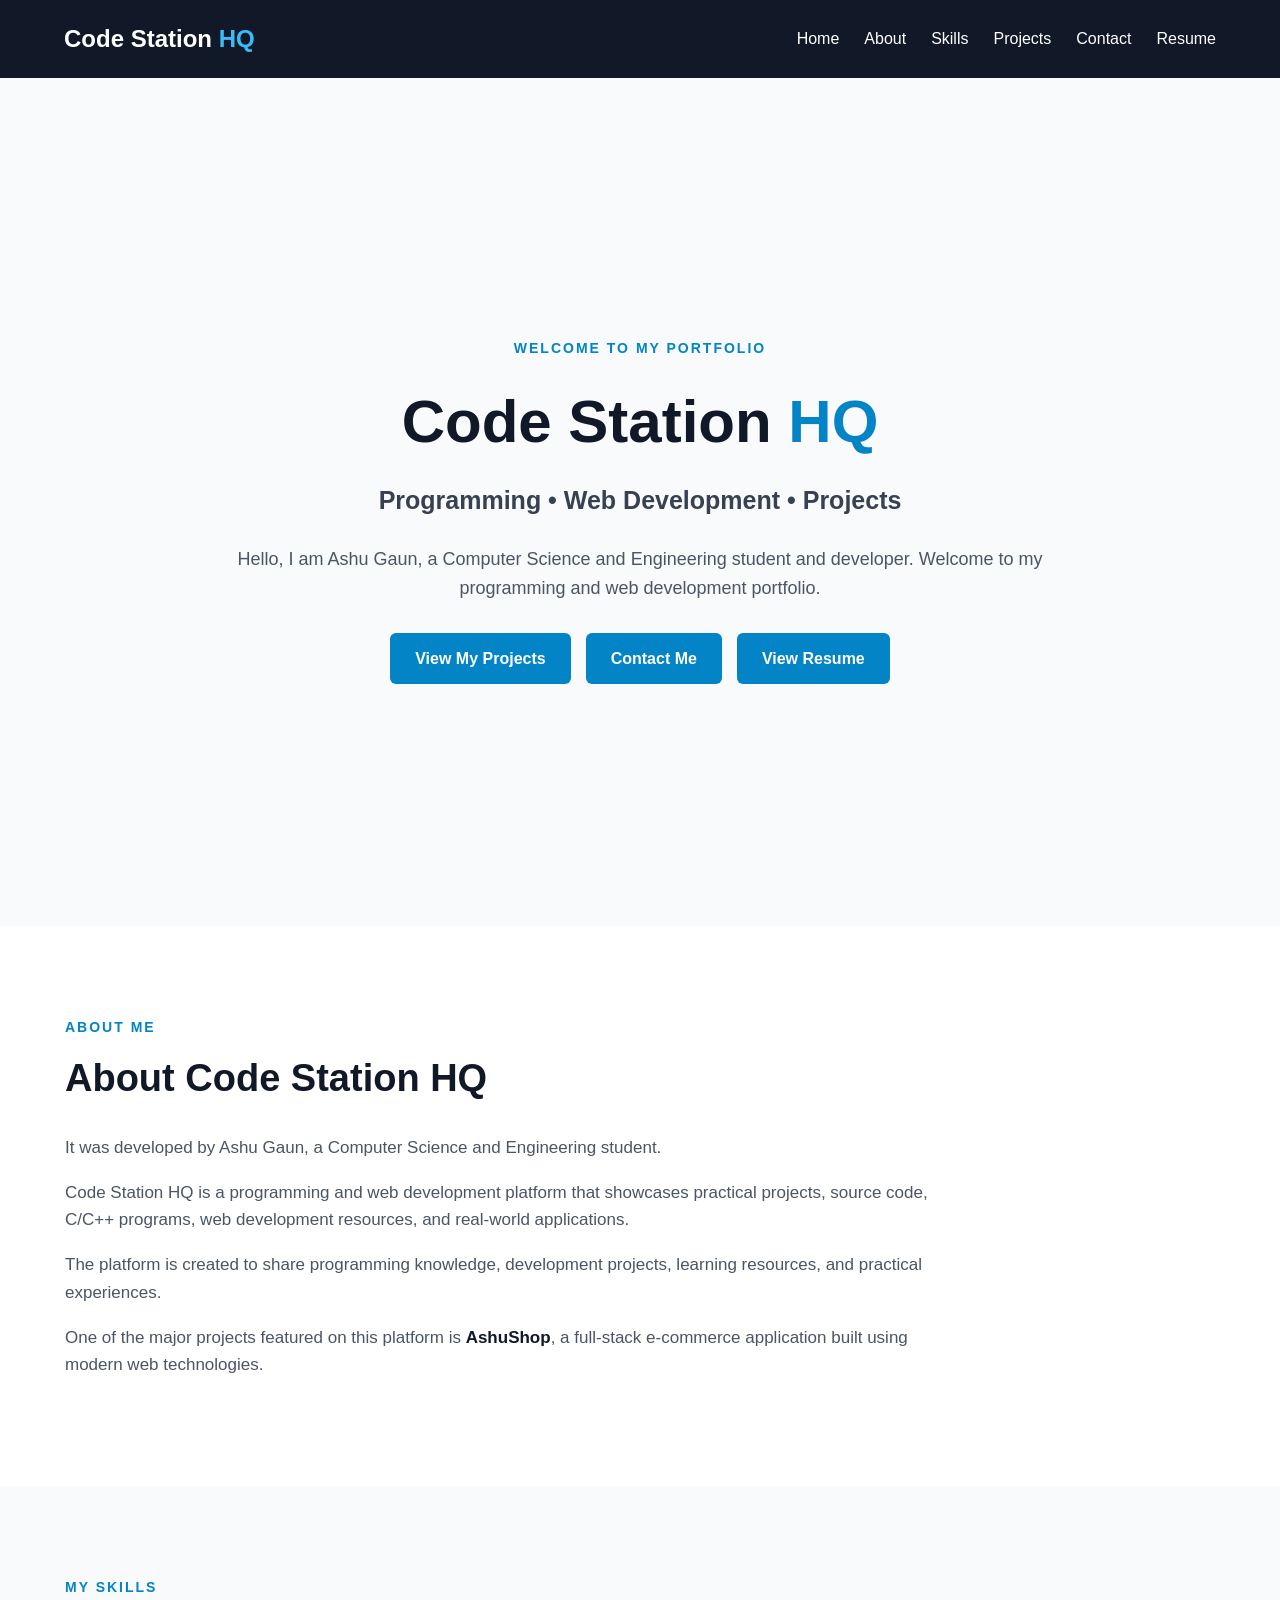
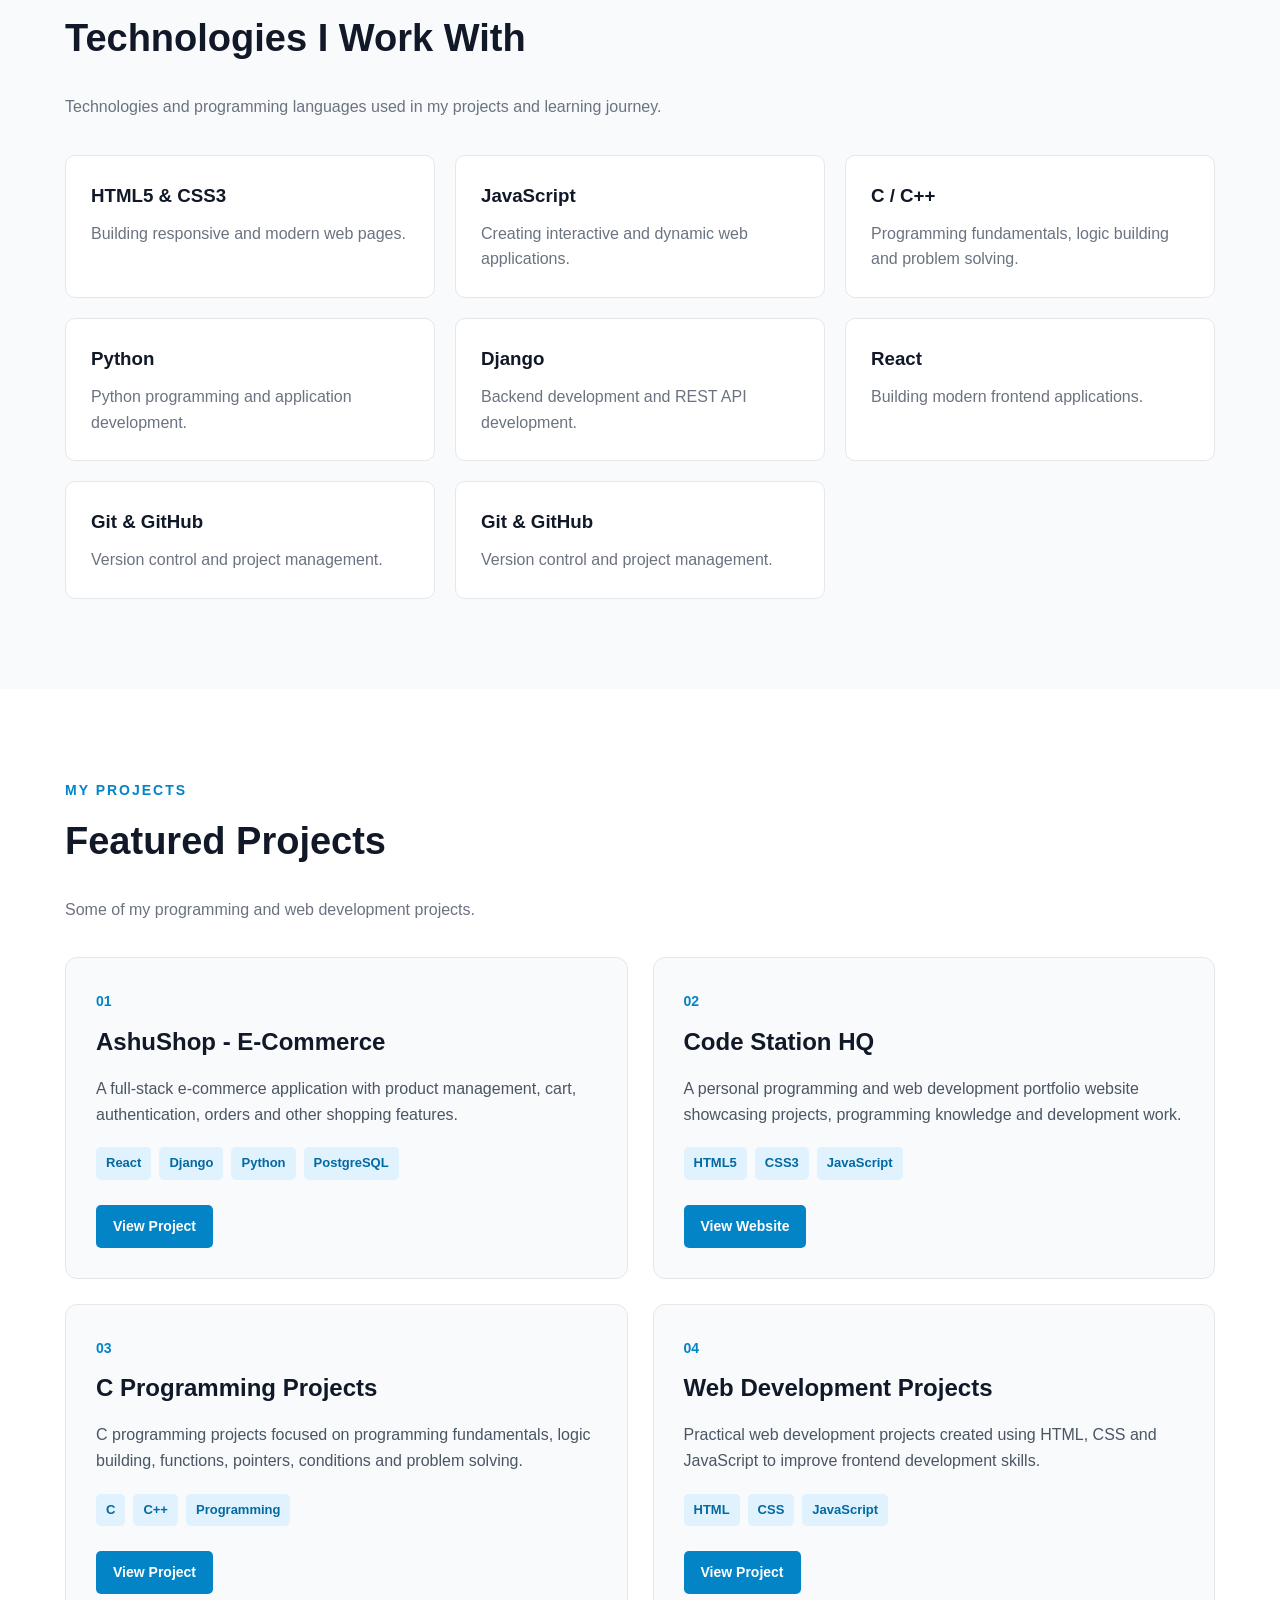
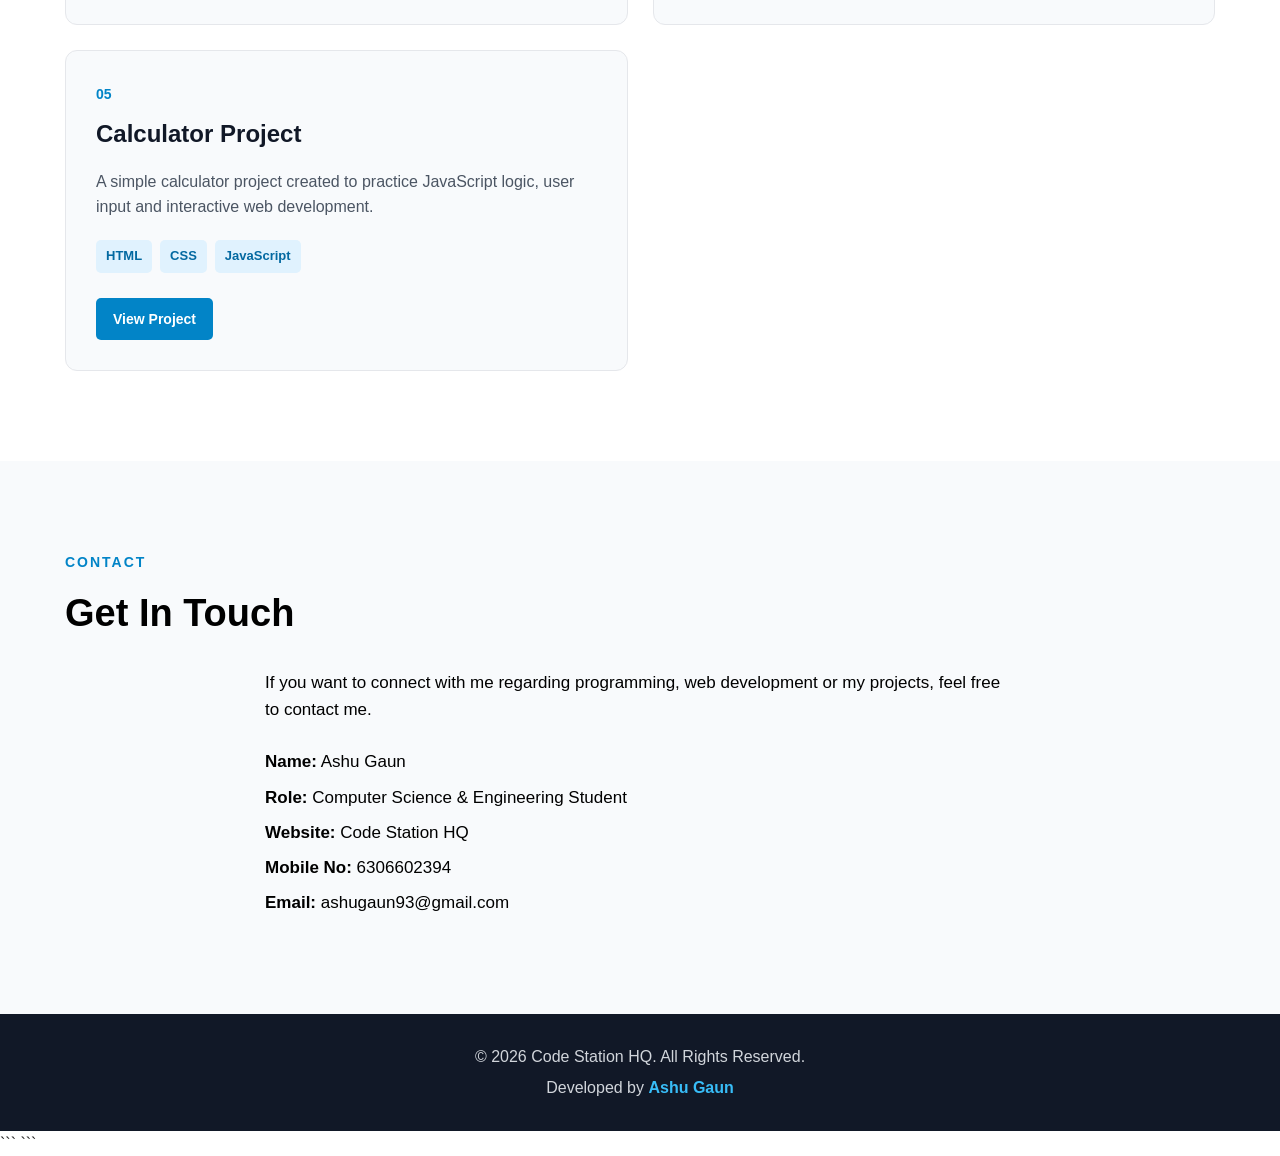
==== index.html @ 853c6165 "Add files via upload" ====
<!DOCTYPE html>

<html lang="en">

<head>
    <meta charset="UTF-8">

```
<meta name="viewport" content="width=device-width, initial-scale=1.0">

<title>Code Station HQ - Portfolio & Web Projects</title>

<meta name="description"
    content="It was developed by Ashu Gaun, a Computer Science and Engineering student. Code Station HQ is a programming and web development platform featuring practical projects, source code, C/C++ programs, web development resources, and the AshuShop e-commerce project.">

<meta name="author" content="Ashu Gaun">

<meta name="keywords"
    content="Code Station HQ, Ashu Gaun, CSE Projects, Diploma Computer Science, Web Developer Portfolio, C Programming, C++ Programming, Django, React, AshuShop">

<!-- CSS FILE CONNECTED -->
<link rel="stylesheet" href="style.css">

<!-- Contact text black -->
<style>
    .contact,
    .contact p,
    .contact h2,
    .contact-info,
    .contact-info p,
    .contact-info strong {
        color: #000000;
    }
</style>
```

</head>

<body>

```
<!-- =========================
     NAVBAR
========================== -->

<header class="navbar">

    <div class="logo">
        Code Station <span>HQ</span>
    </div>

    <nav>
        <a href="#home">Home</a>
        <a href="#about">About</a>
        <a href="#skills">Skills</a>
        <a href="#projects">Projects</a>
        <a href="#contact">Contact</a>

        <!-- RESUME -->
        <a href="Ashu Gaun Resume-1.pdf" target="_blank">
            Resume
        </a>
    </nav>

</header>


<!-- =========================
     HERO
========================== -->

<section id="home" class="hero">

    <div class="hero-content">

        <div class="small-title">
            WELCOME TO MY PORTFOLIO
        </div>

        <h1>
            Code Station <span>HQ</span>
        </h1>

        <h2>
            Programming • Web Development • Projects
        </h2>

        <p>
            Hello, I am Ashu Gaun, a Computer Science and Engineering
            student and developer. Welcome to my programming and web
            development portfolio.
        </p>

        <div class="hero-buttons">

            <a href="#projects" class="btn">
                View My Projects
            </a>

            <a href="#contact" class="btn ">
                Contact Me
            </a>

            <!-- VIEW RESUME -->
            <a href="Ashu Gaun Resume-1.pdf"
               class="btn"
               target="_blank">
                View Resume
            </a>

        </div>

    </div>

</section>


<!-- =========================
     ABOUT
========================== -->

<section id="about" class="section about">

    <div class="container">

        <div class="section-title">
            ABOUT ME
        </div>

        <h2>
            About Code Station HQ
        </h2>

        <p>
            It was developed by Ashu Gaun, a Computer Science and
            Engineering student.
        </p>

        <p>
            Code Station HQ is a programming and web development
            platform that showcases practical projects, source code,
            C/C++ programs, web development resources, and real-world
            applications.
        </p>

        <p>
            The platform is created to share programming knowledge,
            development projects, learning resources, and practical
            experiences.
        </p>

        <p>
            One of the major projects featured on this platform is
            <strong>AshuShop</strong>, a full-stack e-commerce
            application built using modern web technologies.
        </p>

    </div>

</section>


<!-- =========================
     SKILLS
========================== -->

<section id="skills" class="section skills">

    <div class="container">

        <div class="section-title">
            MY SKILLS
        </div>

        <h2>
            Technologies I Work With
        </h2>

        <p class="section-description">
            Technologies and programming languages used in my
            projects and learning journey.
        </p>


        <div class="skills-grid">

            <div class="skill-card">
                <h3>HTML5 & CSS3</h3>
                <p>
                    Building responsive and modern web pages.
                </p>
            </div>

            <div class="skill-card">
                <h3>JavaScript</h3>
                <p>
                    Creating interactive and dynamic web applications.
                </p>
            </div>

            <div class="skill-card">
                <h3>C / C++</h3>
                <p>
                    Programming fundamentals, logic building and
                    problem solving.
                </p>
            </div>

            <div class="skill-card">
                <h3>Python</h3>
                <p>
                    Python programming and application development.
                </p>
            </div>

            <div class="skill-card">
                <h3>Django</h3>
                <p>
                    Backend development and REST API development.
                </p>
            </div>

            <div class="skill-card">
                <h3>React</h3>
                <p>
                    Building modern frontend applications.
                </p>
            </div>

            <div class="skill-card">
                <h3>Git & GitHub</h3>
                <p>
                    Version control and project management.
                </p>
            </div>

            <div class="skill-card">
                <h3>Git & GitHub</h3>
                <p>
                    Version control and project management.
                </p>
            </div>

        </div>

    </div>

</section>


<!-- =========================
     PROJECTS
========================== -->

<section id="projects" class="section projects">

    <div class="container">

        <div class="section-title">
            MY PROJECTS
        </div>

        <h2>
            Featured Projects
        </h2>

        <p class="section-description">
            Some of my programming and web development projects.
        </p>


        <div class="projects-grid">


            <!-- PROJECT 01 -->

            <div class="project-card">

                <div class="project-content">

                    <span class="project-number">
                        01
                    </span>

                    <h3>
                        AshuShop - E-Commerce
                    </h3>

                    <p>
                        A full-stack e-commerce application with
                        product management, cart, authentication,
                        orders and other shopping features.
                    </p>

                    <div class="tech-list">
                        <span>React</span>
                        <span>Django</span>
                        <span>Python</span>
                        <span>PostgreSQL</span>
                    </div>

                    <div class="project-buttons">

                        <a href="#" class="project-btn">
                            View Project
                        </a>

                    </div>

                </div>

            </div>


            <!-- PROJECT 02 -->

            <div class="project-card">

                <div class="project-content">

                    <span class="project-number">
                        02
                    </span>

                    <h3>
                        Code Station HQ
                    </h3>

                    <p>
                        A personal programming and web development
                        portfolio website showcasing projects,
                        programming knowledge and development work.
                    </p>

                    <div class="tech-list">
                        <span>HTML5</span>
                        <span>CSS3</span>
                        <span>JavaScript</span>
                    </div>

                    <div class="project-buttons">

                        <a href="#home" class="project-btn">
                            View Website
                        </a>

                    </div>

                </div>

            </div>


            <!-- PROJECT 03 -->

            <div class="project-card">

                <div class="project-content">

                    <span class="project-number">
                        03
                    </span>

                    <h3>
                        C Programming Projects
                    </h3>

                    <p>
                        C programming projects focused on programming
                        fundamentals, logic building, functions,
                        pointers, conditions and problem solving.
                    </p>

                    <div class="tech-list">
                        <span>C</span>
                        <span>C++</span>
                        <span>Programming</span>
                    </div>

                    <div class="project-buttons">

                        <a href="#" class="project-btn">
                            View Project
                        </a>

                    </div>

                </div>

            </div>


            <!-- PROJECT 04 -->

            <div class="project-card">

                <div class="project-content">

                    <span class="project-number">
                        04
                    </span>

                    <h3>
                        Web Development Projects
                    </h3>

                    <p>
                        Practical web development projects created
                        using HTML, CSS and JavaScript to improve
                        frontend development skills.
                    </p>

                    <div class="tech-list">
                        <span>HTML</span>
                        <span>CSS</span>
                        <span>JavaScript</span>
                    </div>

                    <div class="project-buttons">

                        <a href="#" class="project-btn">
                            View Project
                        </a>

                    </div>

                </div>

            </div>


            <!-- PROJECT 05 -->

            <div class="project-card">

                <div class="project-content">

                    <span class="project-number">
                        05
                    </span>

                    <h3>
                        Calculator Project
                    </h3>

                    <p>
                        A simple calculator project created to
                        practice JavaScript logic, user input and
                        interactive web development.
                    </p>

                    <div class="tech-list">
                        <span>HTML</span>
                        <span>CSS</span>
                        <span>JavaScript</span>
                    </div>

                    <div class="project-buttons">

                        <a href="#" class="project-btn">
                            View Project
                        </a>

                    </div>

                </div>

            </div>


        </div>

    </div>

</section>


<!-- =========================
     CONTACT
========================== -->

<section id="contact" class="section contact">

    <div class="container">

        <div class="section-title">
            CONTACT
        </div>

        <h2>
            Get In Touch
        </h2>

        <p>
            If you want to connect with me regarding programming,
            web development or my projects, feel free to contact me.
        </p>


        <div class="contact-info">

            <p>
                <strong>Name:</strong>
                Ashu Gaun
            </p>

            <p>
                <strong>Role:</strong>
                Computer Science & Engineering Student
            </p>

            <p>
                <strong>Website:</strong>
                Code Station HQ
            </p>

            <p>
                <strong>Mobile No:</strong>
                6306602394
            </p>

            <p>
                <strong>Email:</strong>
                ashugaun93@gmail.com
            </p>

        </div>

    </div>

</section>


<!-- =========================
     FOOTER
========================== -->

<footer class="footer">

    <p>
        © 2026 Code Station HQ. All Rights Reserved.
    </p>

    <p>
        Developed by <strong>Ashu Gaun</strong>
    </p>

</footer>
```

</body>

</html>
```
---- style.css ----
/* =========================
   
========================= */

* {
    margin: 0;
    padding: 0;
    box-sizing: border-box;
}

html {
    scroll-behavior: smooth;
}

body {
    font-family: Arial, Helvetica, sans-serif;
    background-color: #ffffff;
    color: #222222;
    line-height: 1.6;
}

a {
    text-decoration: none;
    color: inherit;
}

.container {
    width: 90%;
    max-width: 1150px;
    margin: auto;
}


/* =========================
   NAVBAR
========================= */

.navbar {
    width: 100%;
    padding: 20px 5%;
    background-color: #111827;

    display: flex;
    align-items: center;
    justify-content: space-between;

    position: fixed;
    top: 0;
    left: 0;

    z-index: 1000;
}

.logo {
    color: #ffffff;
    font-size: 24px;
    font-weight: bold;
}

.logo span {
    color: #38bdf8;
}

.navbar nav {
    display: flex;
    gap: 25px;
}

.navbar nav a {
    color: #ffffff;
    font-size: 16px;
    transition: 0.3s;
}

.navbar nav a:hover {
    color: #38bdf8;
}


/* =========================
   HERO
========================= */

.hero {
    min-height: 100vh;

    padding: 150px 5% 80px;

    background-color: #f8fafc;

    display: flex;
    align-items: center;
    justify-content: center;

    text-align: center;
}

.hero-content {
    max-width: 850px;
}

.small-title {
    color: #0284c7;
    font-size: 14px;
    font-weight: bold;
    letter-spacing: 2px;
    margin-bottom: 15px;
}

.hero h1 {
    font-size: 60px;
    color: #111827;
    margin-bottom: 10px;
}

.hero h1 span {
    color: #0284c7;
}

.hero h2 {
    font-size: 25px;
    color: #374151;
    margin-bottom: 25px;
}

.hero p {
    font-size: 18px;
    color: #4b5563;
    margin-bottom: 30px;
}


/* =========================
   BUTTONS
========================= */

.hero-buttons {
    display: flex;
    justify-content: center;
    gap: 15px;
    flex-wrap: wrap;
}

.btn {
    display: inline-block;

    padding: 13px 25px;

    background-color: #0284c7;
    color: #ffffff;

    border-radius: 6px;

    font-weight: bold;

    transition: 0.3s;
}

.btn:hover {
    background-color: #0369a1;
}

.secondary-btn {
    background-color: #111827;
}

.secondary-btn:hover {
    background-color: #374151;
}


/* =========================
   SECTION
========================= */

.section {
    padding: 90px 0;
}

.section-title {
    color: #0284c7;
    font-size: 14px;
    font-weight: bold;
    letter-spacing: 2px;
    margin-bottom: 10px;
}

.section h2 {
    font-size: 38px;
    color: #111827;
    margin-bottom: 25px;
}

.section-description {
    color: #6b7280;
    margin-bottom: 35px;
}


/* =========================
   ABOUT
========================= */

.about {
    background-color: #ffffff;
}

.about p {
    max-width: 900px;
    color: #4b5563;
    font-size: 17px;
    margin-bottom: 18px;
}

.about strong {
    color: #111827;
}


/* =========================
   SKILLS
========================= */

.skills {
    background-color: #f8fafc;
}

.skills-grid {
    display: grid;

    grid-template-columns: repeat(3, 1fr);

    gap: 20px;

    margin-top: 35px;
}

.skill-card {
    background-color: #ffffff;

    padding: 25px;

    border: 1px solid #e5e7eb;

    border-radius: 10px;

    transition: 0.3s;
}

.skill-card:hover {
    transform: translateY(-5px);
    border-color: #0284c7;
}

.skill-card h3 {
    color: #111827;
    margin-bottom: 10px;
}

.skill-card p {
    color: #6b7280;
}


/* =========================
   PROJECTS
========================= */

.projects {
    background-color: #ffffff;
}

.projects-grid {
    display: grid;

    grid-template-columns: repeat(2, 1fr);

    gap: 25px;

    margin-top: 35px;
}

.project-card {
    background-color: #f8fafc;

    border: 1px solid #e5e7eb;

    border-radius: 12px;

    overflow: hidden;

    transition: 0.3s;
}

.project-card:hover {
    transform: translateY(-6px);

    border-color: #0284c7;
}

.project-content {
    padding: 30px;
}

.project-number {
    display: inline-block;

    color: #0284c7;

    font-size: 14px;

    font-weight: bold;

    margin-bottom: 10px;
}

.project-card h3 {
    font-size: 24px;

    color: #111827;

    margin-bottom: 15px;
}

.project-card p {
    color: #4b5563;

    margin-bottom: 20px;
}


/* =========================
   TECHNOLOGY TAGS
========================= */

.tech-list {
    display: flex;

    flex-wrap: wrap;

    gap: 8px;

    margin-bottom: 25px;
}

.tech-list span {
    background-color: #e0f2fe;

    color: #0369a1;

    padding: 6px 10px;

    border-radius: 5px;

    font-size: 13px;

    font-weight: bold;
}


/* =========================
   PROJECT BUTTONS
========================= */

.project-buttons {
    display: flex;

    gap: 10px;

    flex-wrap: wrap;
}

.project-btn {
    display: inline-block;

    padding: 10px 17px;

    background-color: #0284c7;

    color: #ffffff;

    border-radius: 5px;

    font-size: 14px;

    font-weight: bold;

    transition: 0.3s;
}

.project-btn:hover {
    background-color: #0369a1;
}

.outline-btn {
    background-color: transparent;

    color: #0284c7;

    border: 1px solid #0284c7;
}

.outline-btn:hover {
    background-color: #0284c7;

    color: #ffffff;
}


/* =========================
   CONTACT
========================= */

.contact {
    background-color: #f8fafc;

    text-align: left;
}

.contact p {
    max-width: 750px;

    margin-left: auto;
    margin-right: auto;

    color: #4b5563;

    font-size: 17px;
}

.contact-info {
    margin-top: 25px;
}

.contact-info p {
    margin-bottom: 8px;
}

.contact-info strong {
    color: #111827;
}


/* =========================
   FOOTER
========================= */

.footer {
    background-color: #111827;

    color: #ffffff;

    text-align: center;

    padding: 25px 15px;
}

.footer p {
    margin: 5px 0;

    color: #d1d5db;
}

.footer strong {
    color: #38bdf8;
}


/* =========================
   RESPONSIVE
========================= */

@media (max-width: 900px) {

    .navbar {
        flex-direction: column;

        gap: 15px;

        padding: 15px;
    }

    .navbar nav {
        gap: 15px;

        flex-wrap: wrap;

        justify-content: center;
    }

    .hero {
        padding-top: 180px;
    }

    .hero h1 {
        font-size: 45px;
    }

    .skills-grid {
        grid-template-columns: repeat(2, 1fr);
    }

    .projects-grid {
        grid-template-columns: 1fr;
    }
}


@media (max-width: 600px) {

    .logo {
        font-size: 21px;
    }

    .navbar nav {
        gap: 10px;
    }

    .navbar nav a {
        font-size: 14px;
    }

    .hero {
        padding: 160px 20px 70px;
    }

    .hero h1 {
        font-size: 38px;
    }

    .hero h2 {
        font-size: 20px;
    }

    .hero p {
        font-size: 16px;
    }

    .section {
        padding: 65px 0;
    }

    .section h2 {
        font-size: 30px;
    }

    .skills-grid {
        grid-template-columns: 1fr;
    }

    .project-content {
        padding: 22px;
    }

    .project-card h3 {
        font-size: 21px;
    }

    .container {
        width: 92%;
    }
}
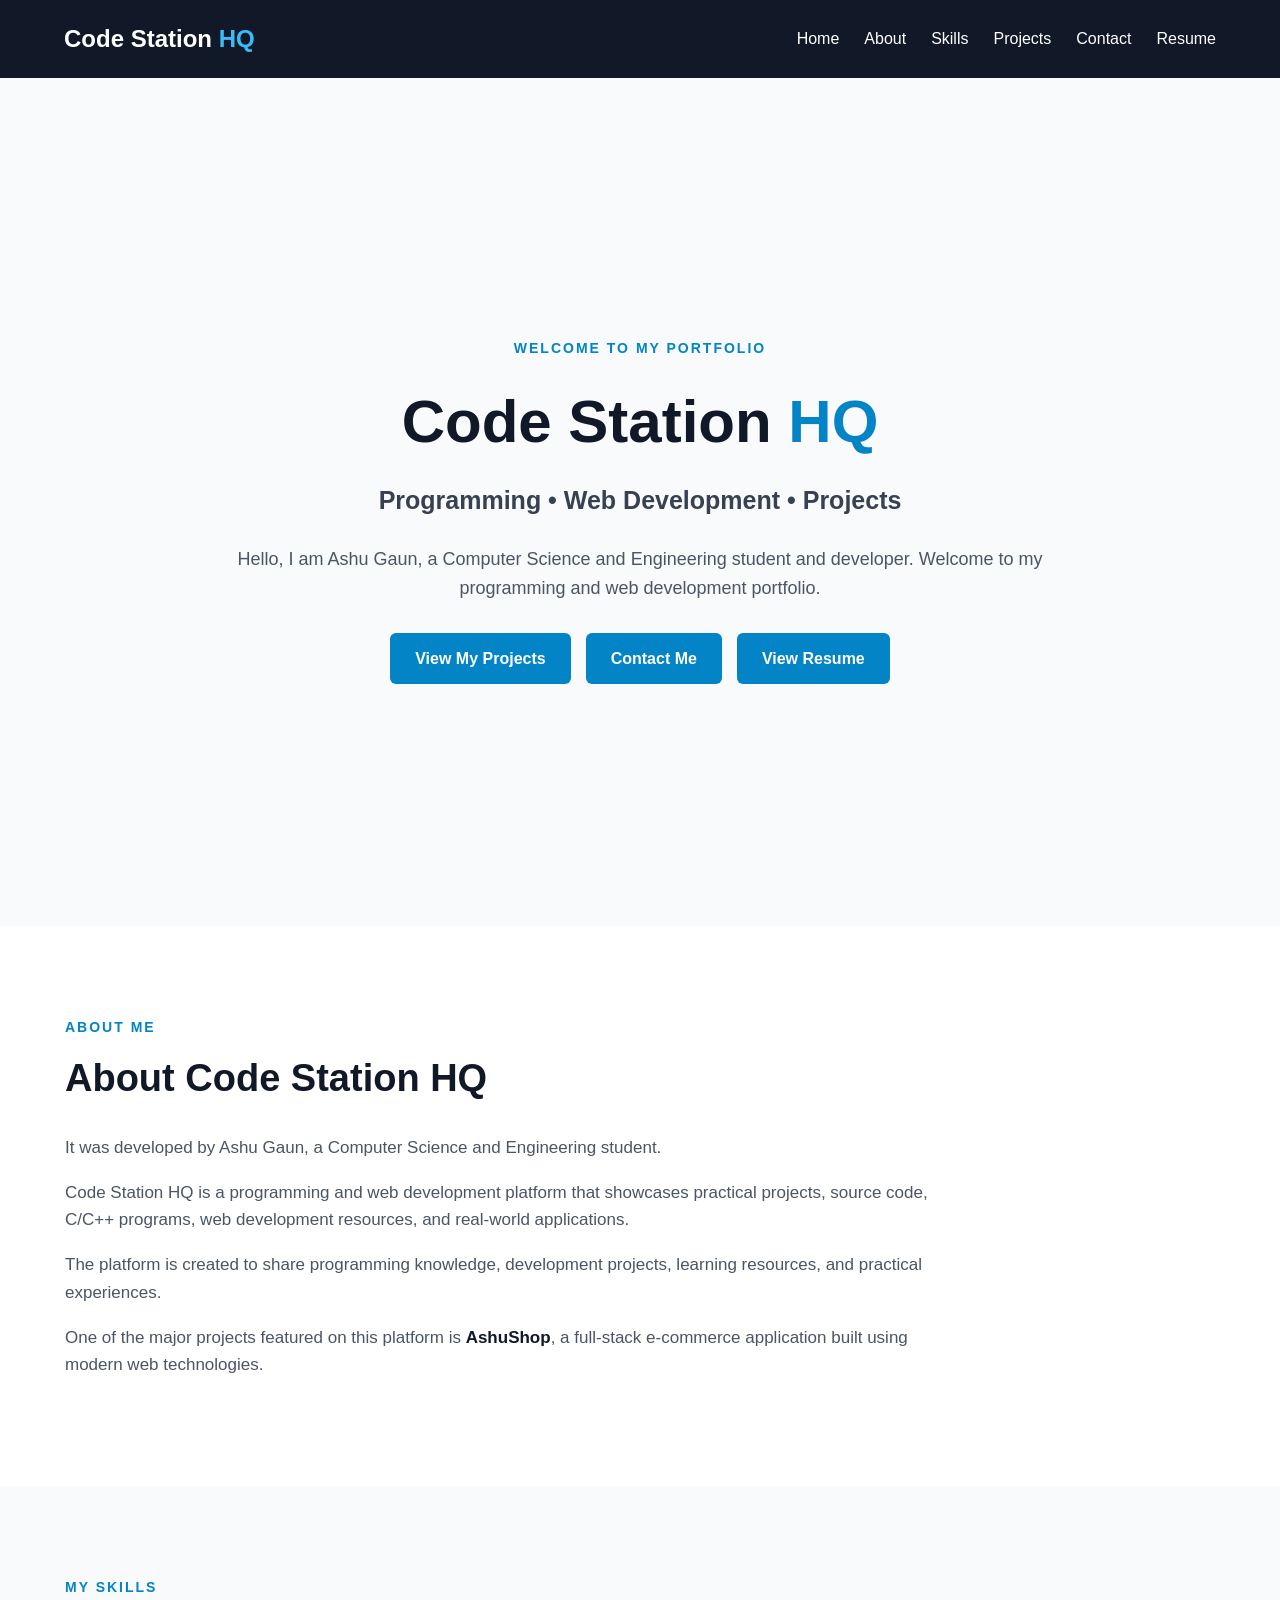
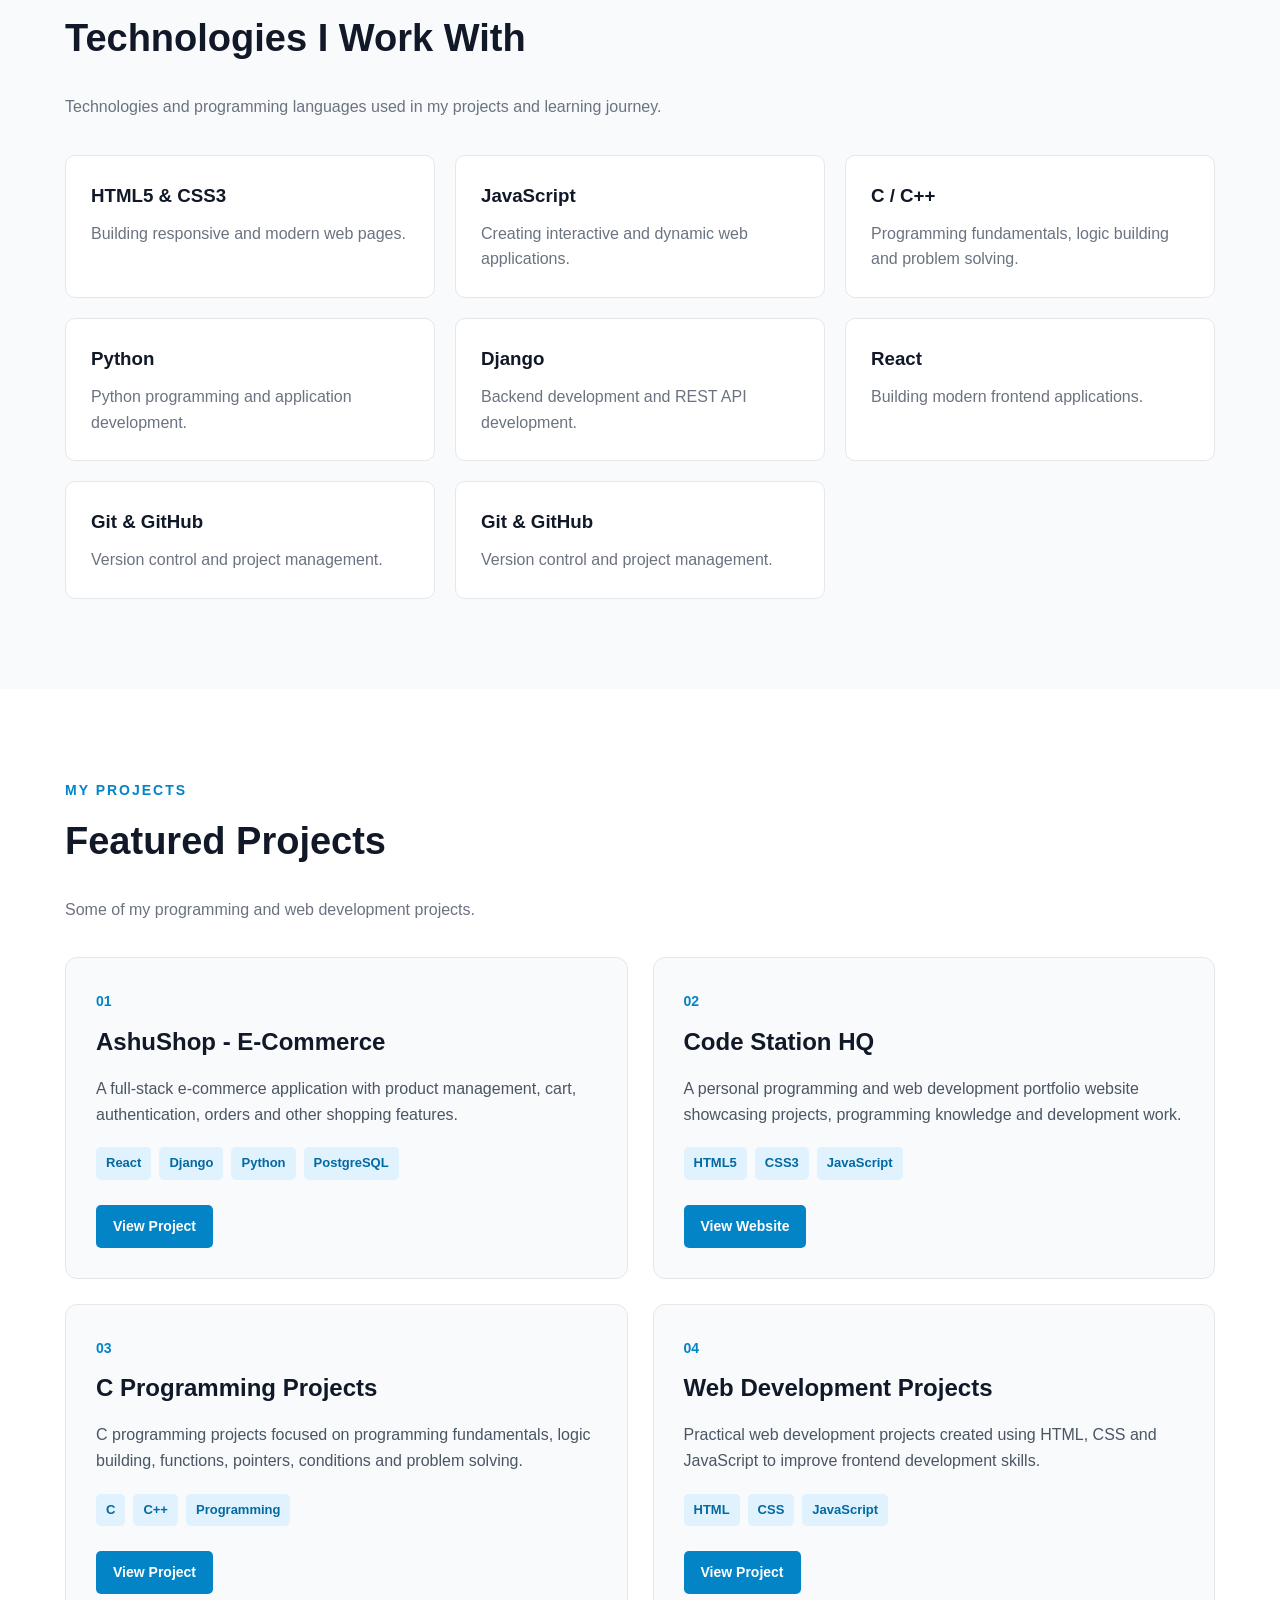
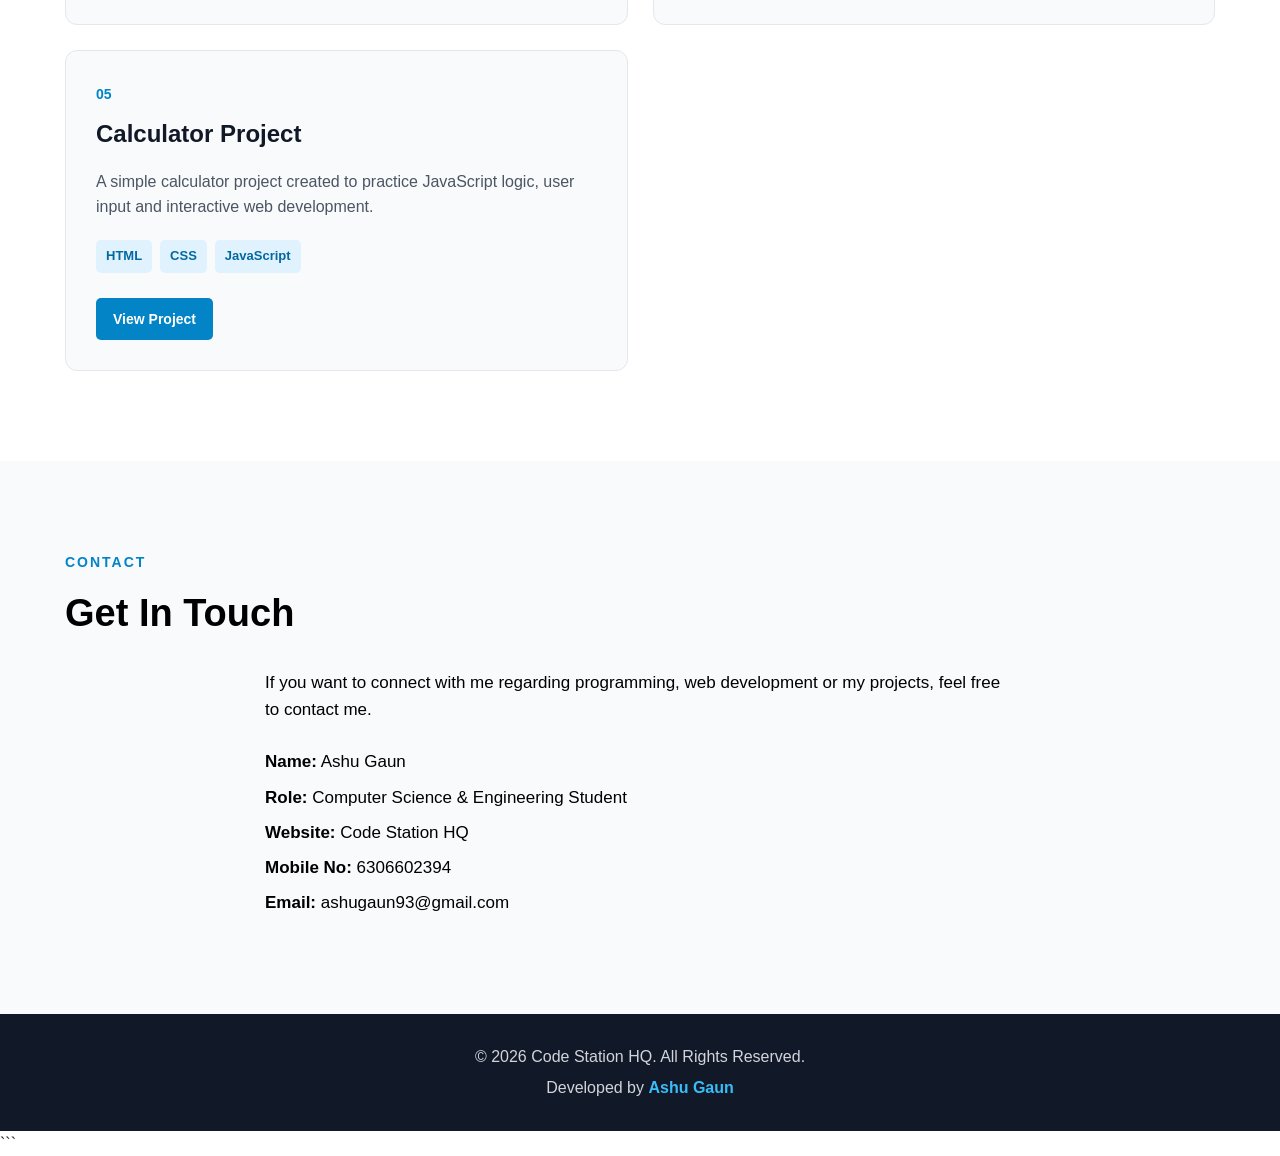
==== commit cc1bd1cf: "Update index.html" ====
--- a/index.html
+++ b/index.html
@@ -11,7 +11,7 @@
 <title>Code Station HQ - Portfolio & Web Projects</title>
 
 <meta name="description"
-    content="It was developed by Ashu Gaun, a Computer Science and Engineering student. Code Station HQ is a programming and web development platform featuring practical projects, source code, C/C++ programs, web development resources, and the AshuShop e-commerce project.">
+    content="It was developed by Ashu Gaun, a Computer Science and Engineering student. Code Station HQ is a programming and web development platform that showcases practical projects, source code, C/C++ programs, web development resources, and real-world applications.">
 
 <meta name="author" content="Ashu Gaun">
 
@@ -97,7 +97,7 @@
                 View My Projects
             </a>
 
-            <a href="#contact" class="btn ">
+            <a href="#contact" class="btn">
                 Contact Me
             </a>
 
@@ -551,5 +551,3 @@
 </body>
 
 </html>
-```
-
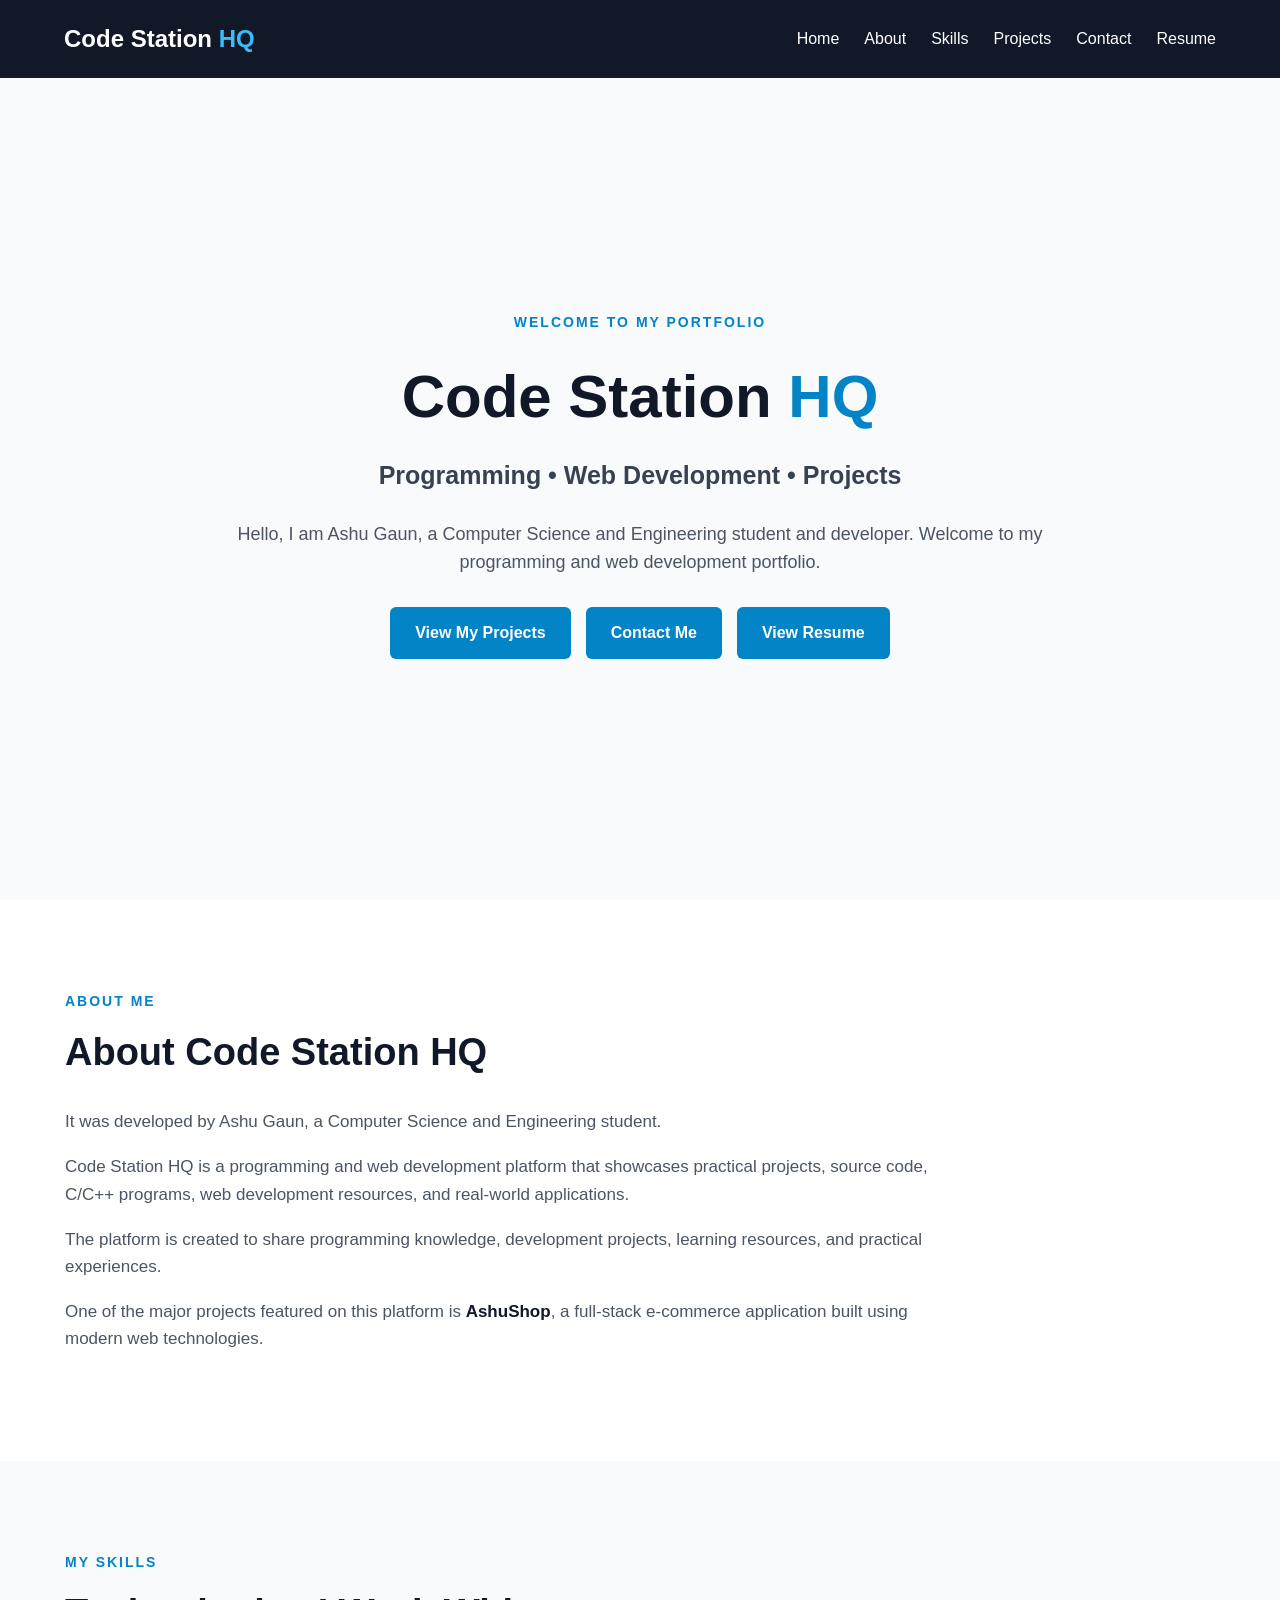
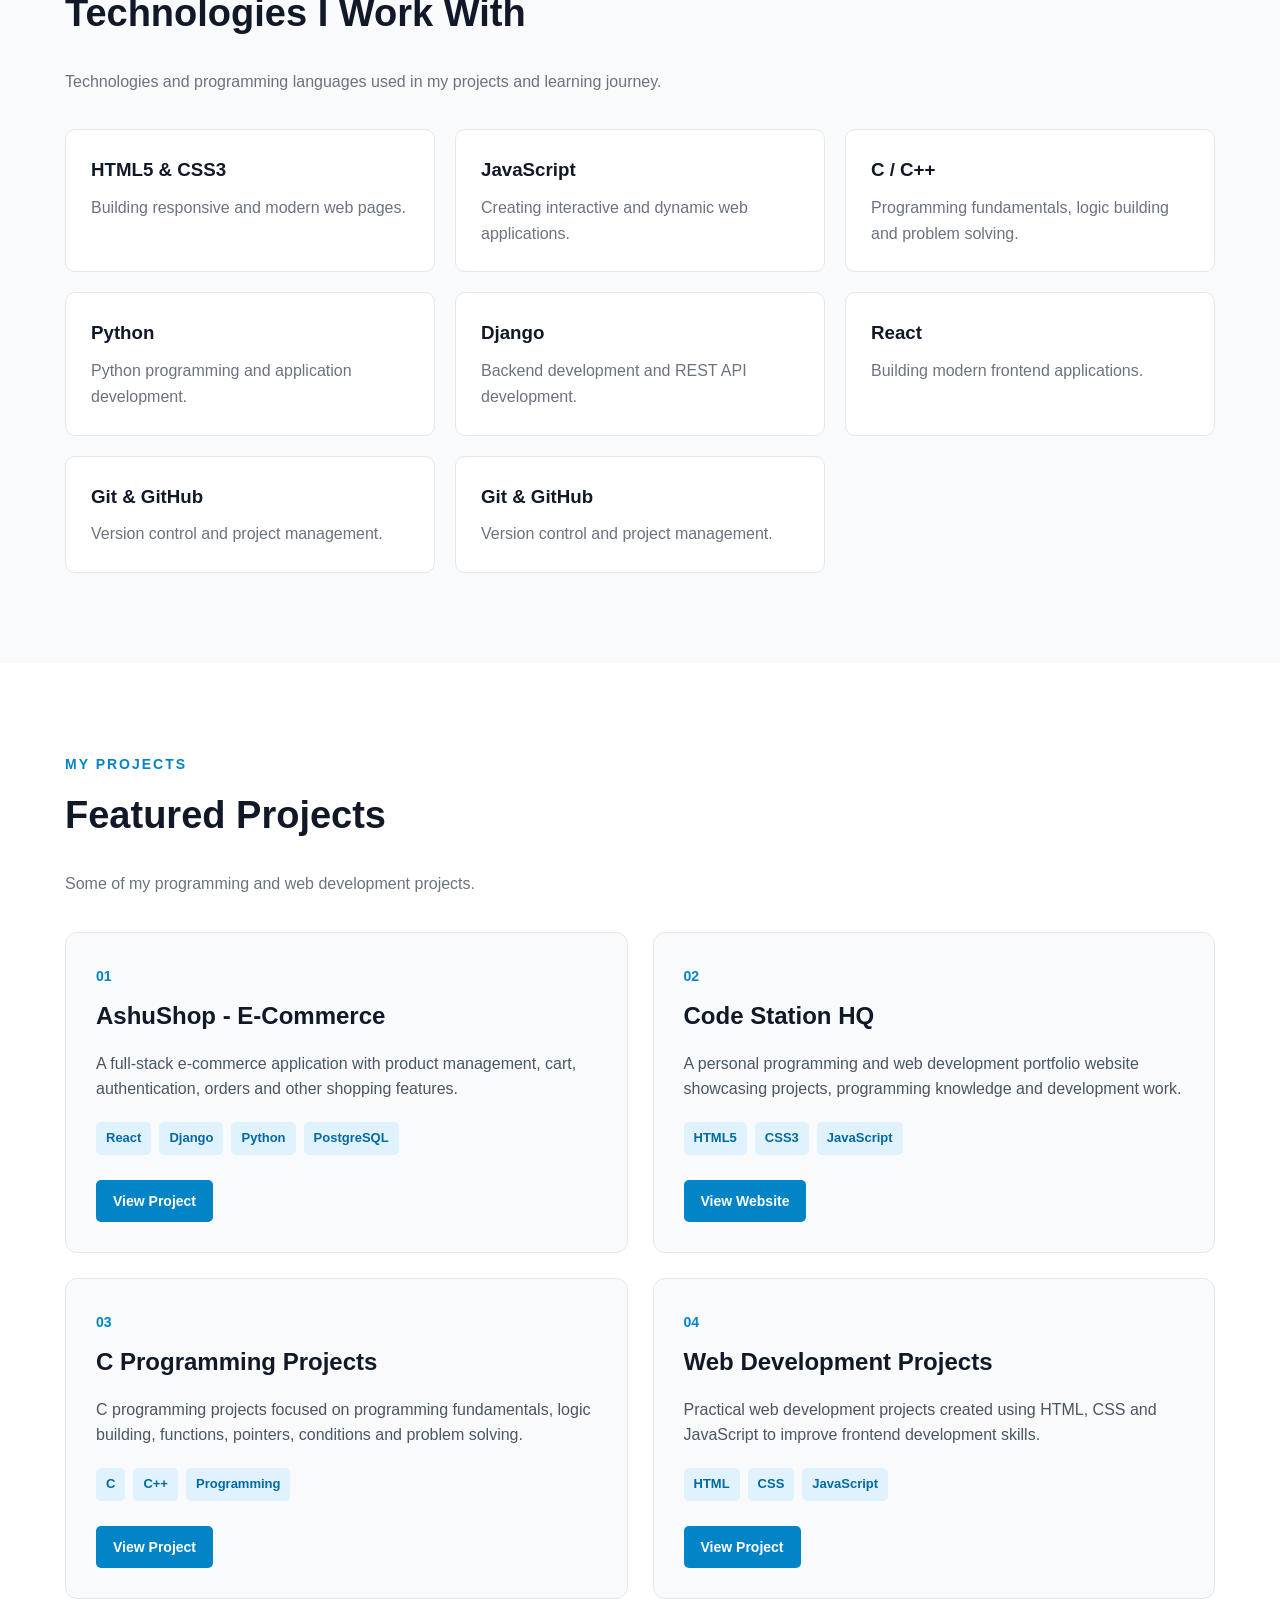
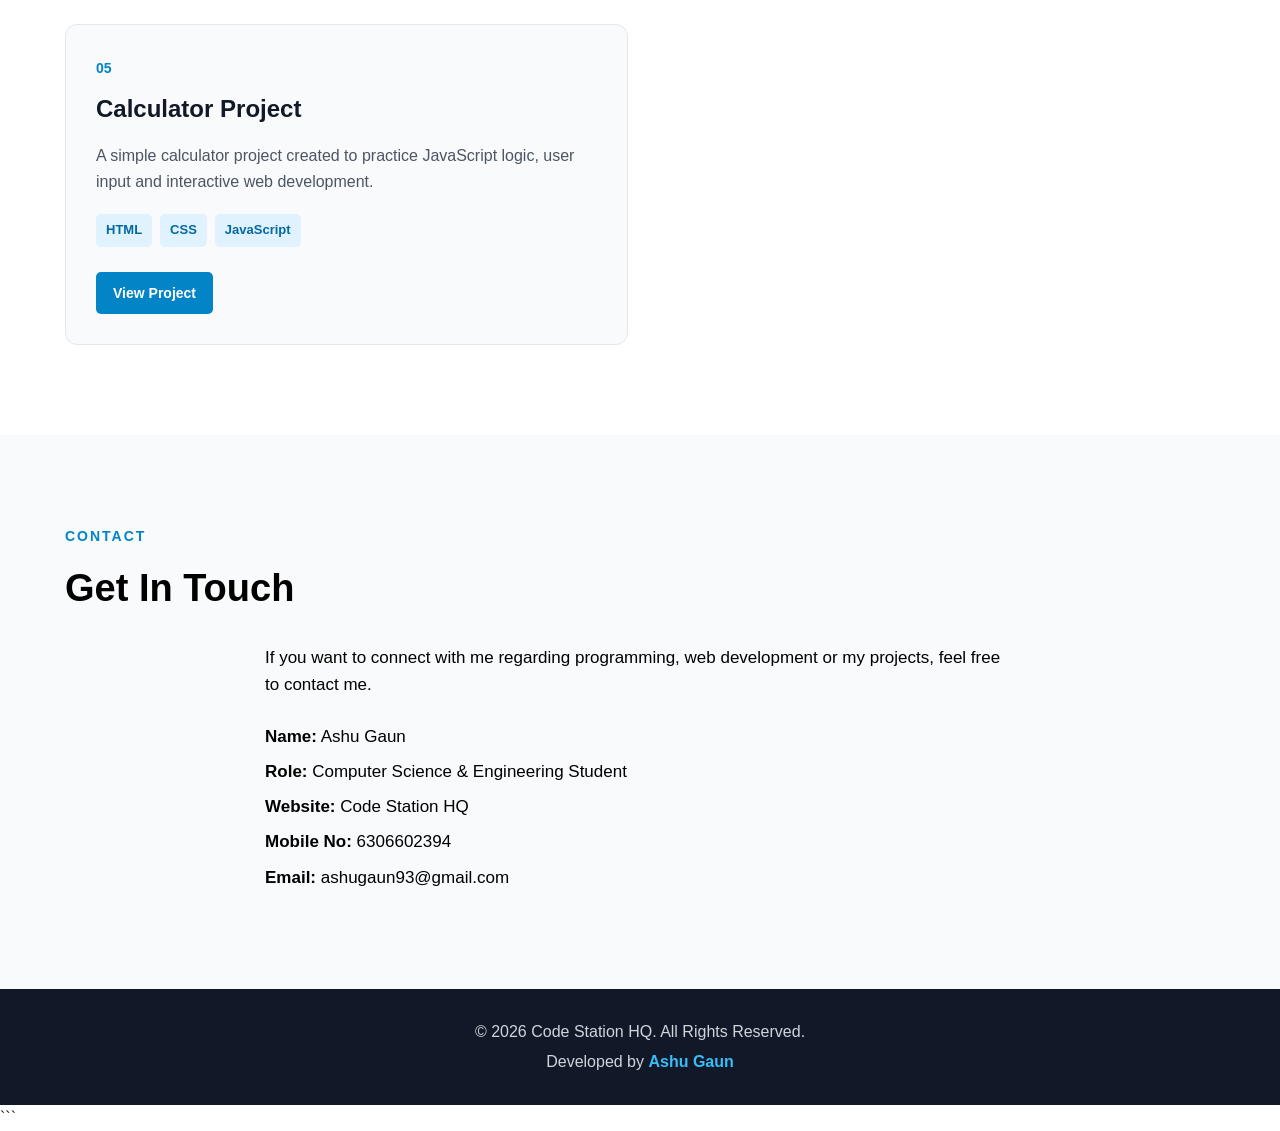
==== commit 92f39cd3: "Update index.html" ====
--- a/index.html
+++ b/index.html
@@ -5,13 +5,12 @@
 <head>
     <meta charset="UTF-8">
 
-```
 <meta name="viewport" content="width=device-width, initial-scale=1.0">
 
 <title>Code Station HQ - Portfolio & Web Projects</title>
 
 <meta name="description"
-    content="It was developed by Ashu Gaun, a Computer Science and Engineering student. Code Station HQ is a programming and web development platform that showcases practical projects, source code, C/C++ programs, web development resources, and real-world applications.">
+    content="It was developed by Ashu Gaun, a Computer Science and Engineering student. Code Station HQ is a programming and web development platform featuring practical projects, source code, C/C++ programs, web development resources, and the AshuShop e-commerce project.">
 
 <meta name="author" content="Ashu Gaun">
 
@@ -32,13 +31,11 @@
         color: #000000;
     }
 </style>
-```
 
 </head>
 
 <body>
 
-```
 <!-- =========================
      NAVBAR
 ========================== -->
@@ -97,7 +94,7 @@
                 View My Projects
             </a>
 
-            <a href="#contact" class="btn">
+            <a href="#contact" class="btn ">
                 Contact Me
             </a>
 
@@ -546,8 +543,8 @@
     </p>
 
 </footer>
+
+</body>
+
+</html>
 ```
-
-</body>
-
-</html>
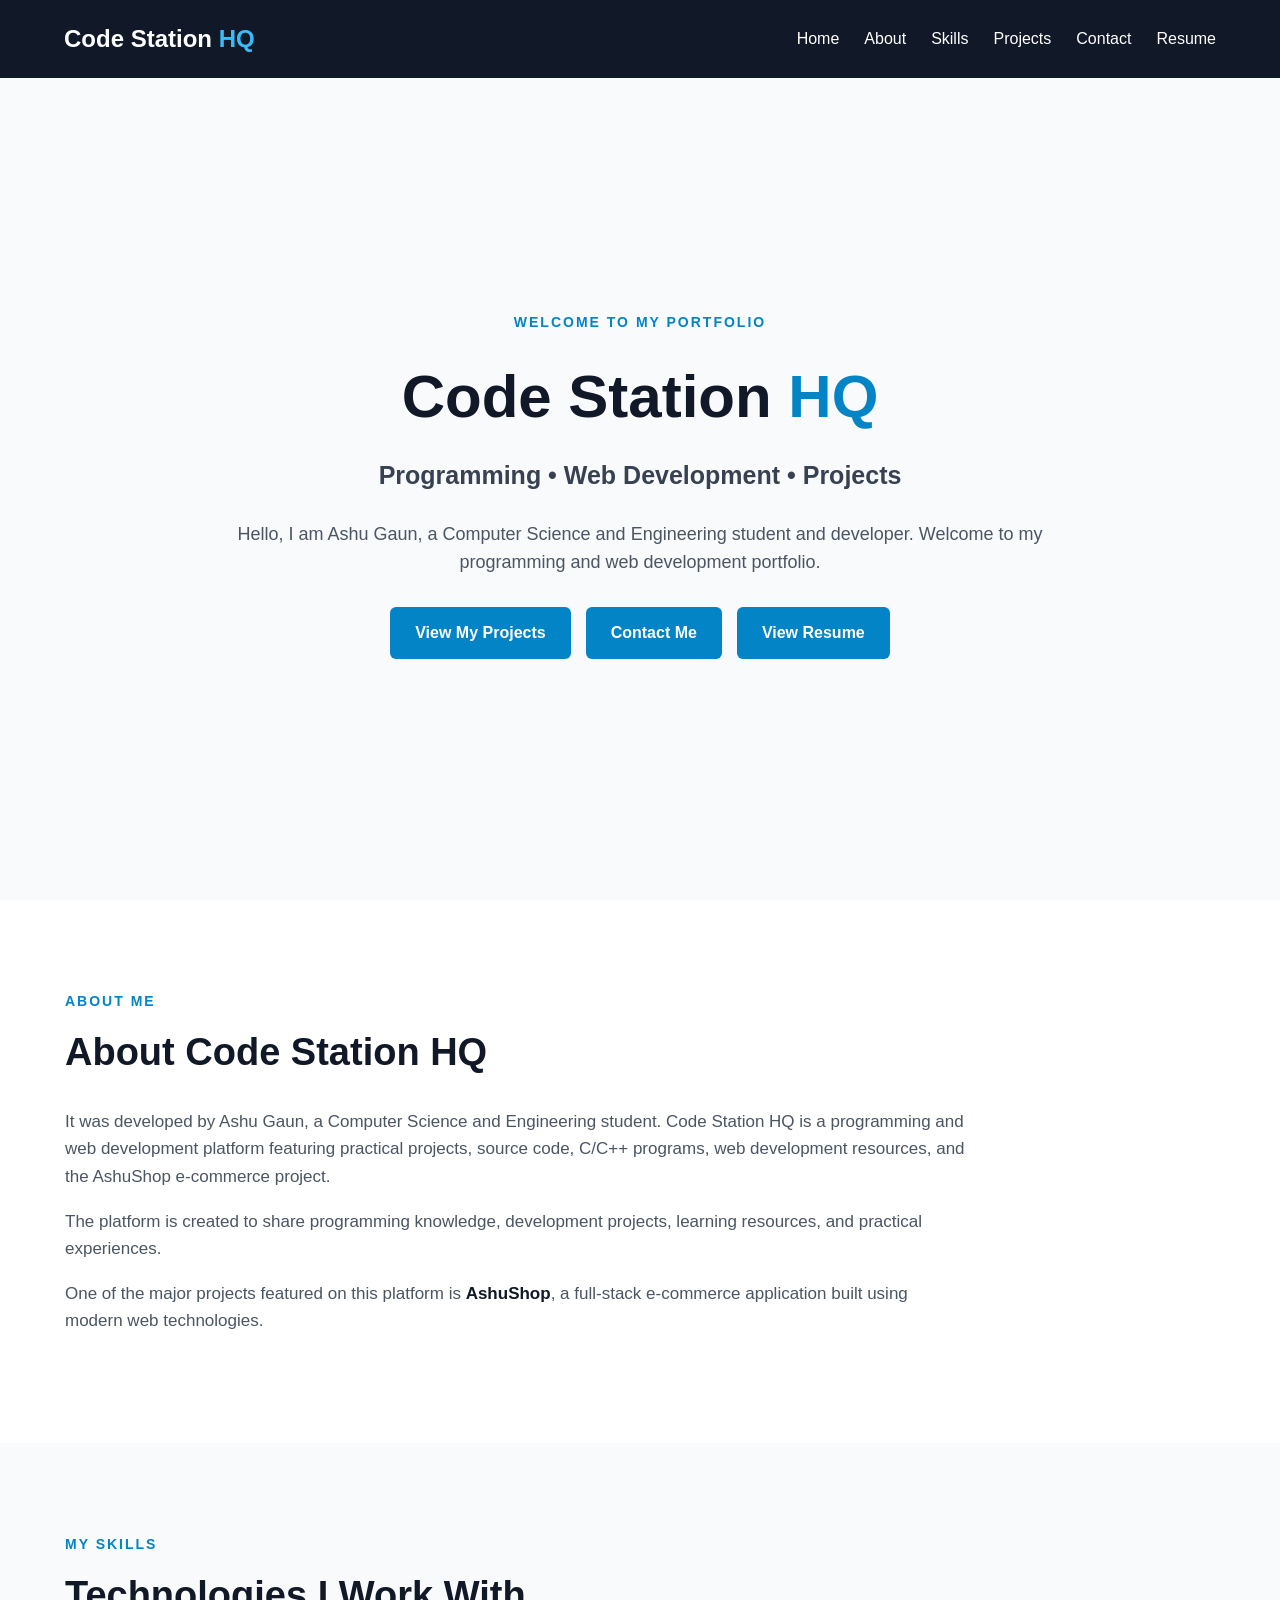
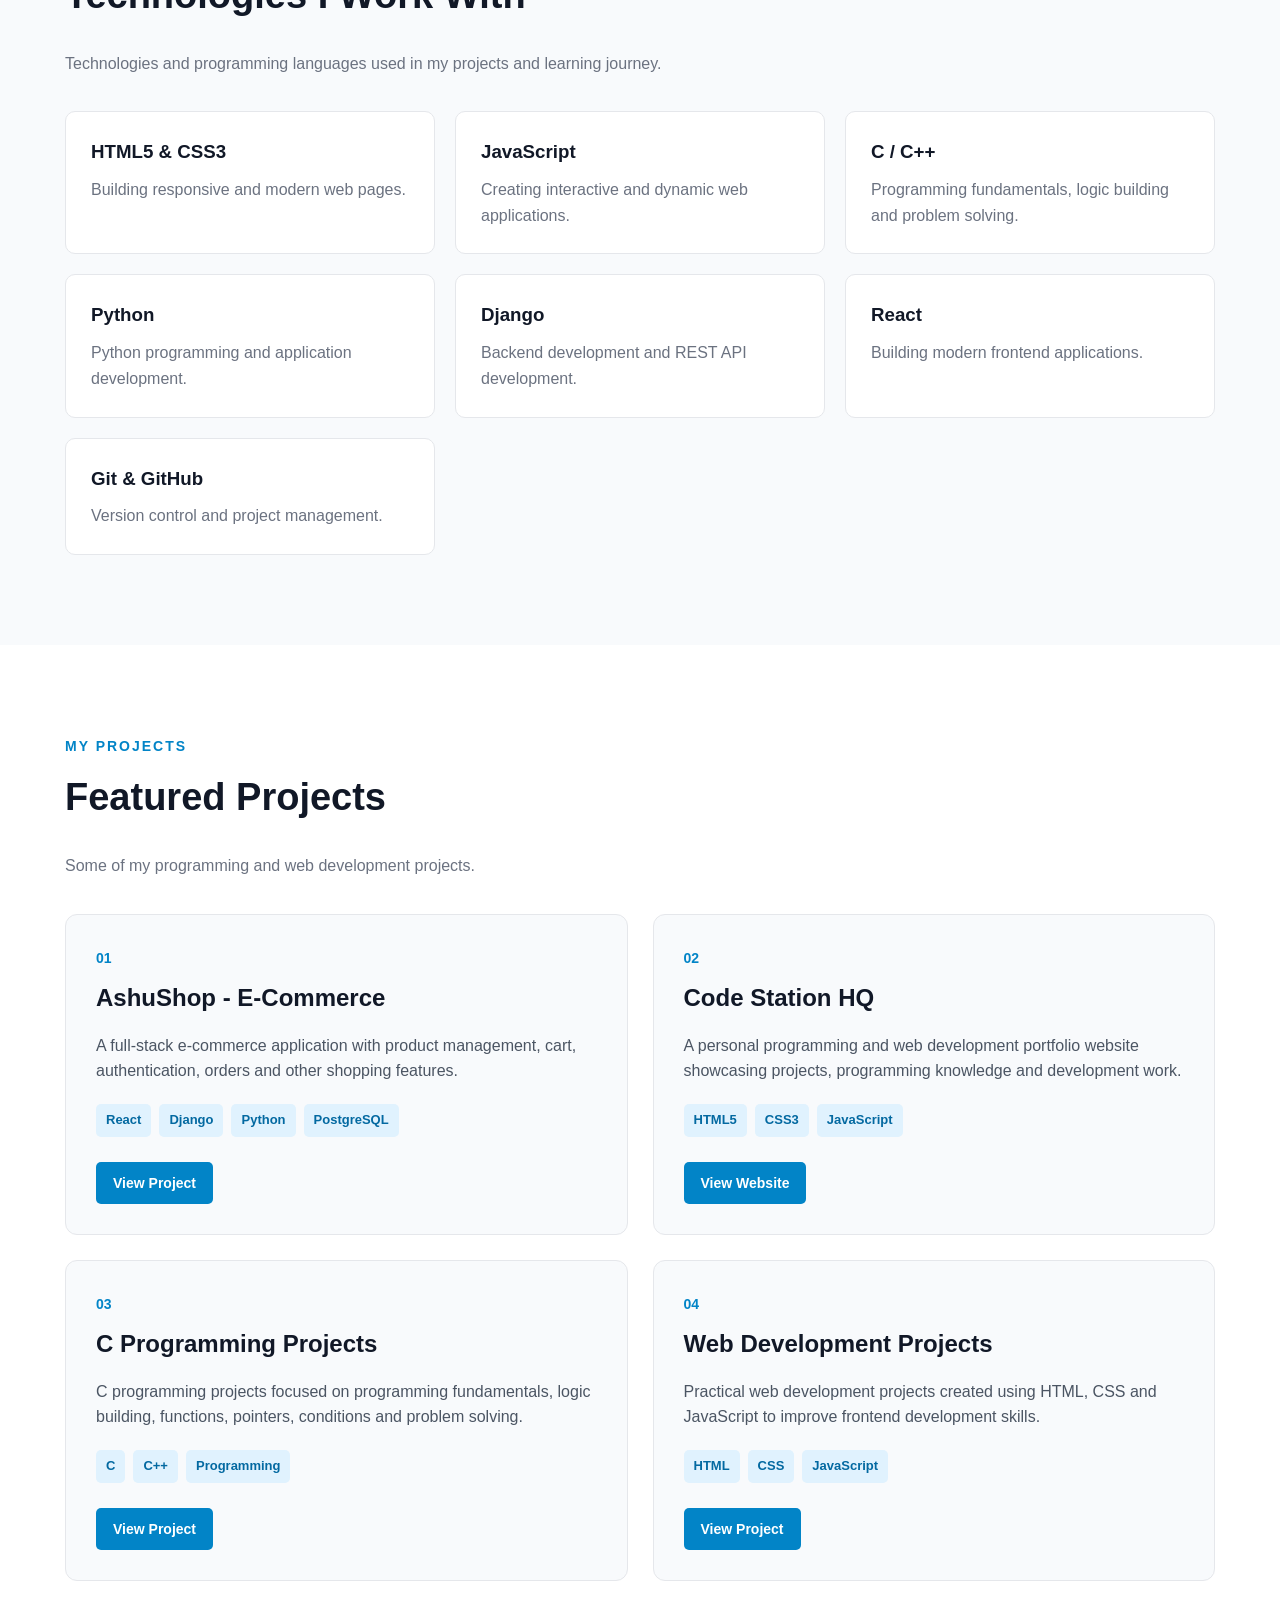
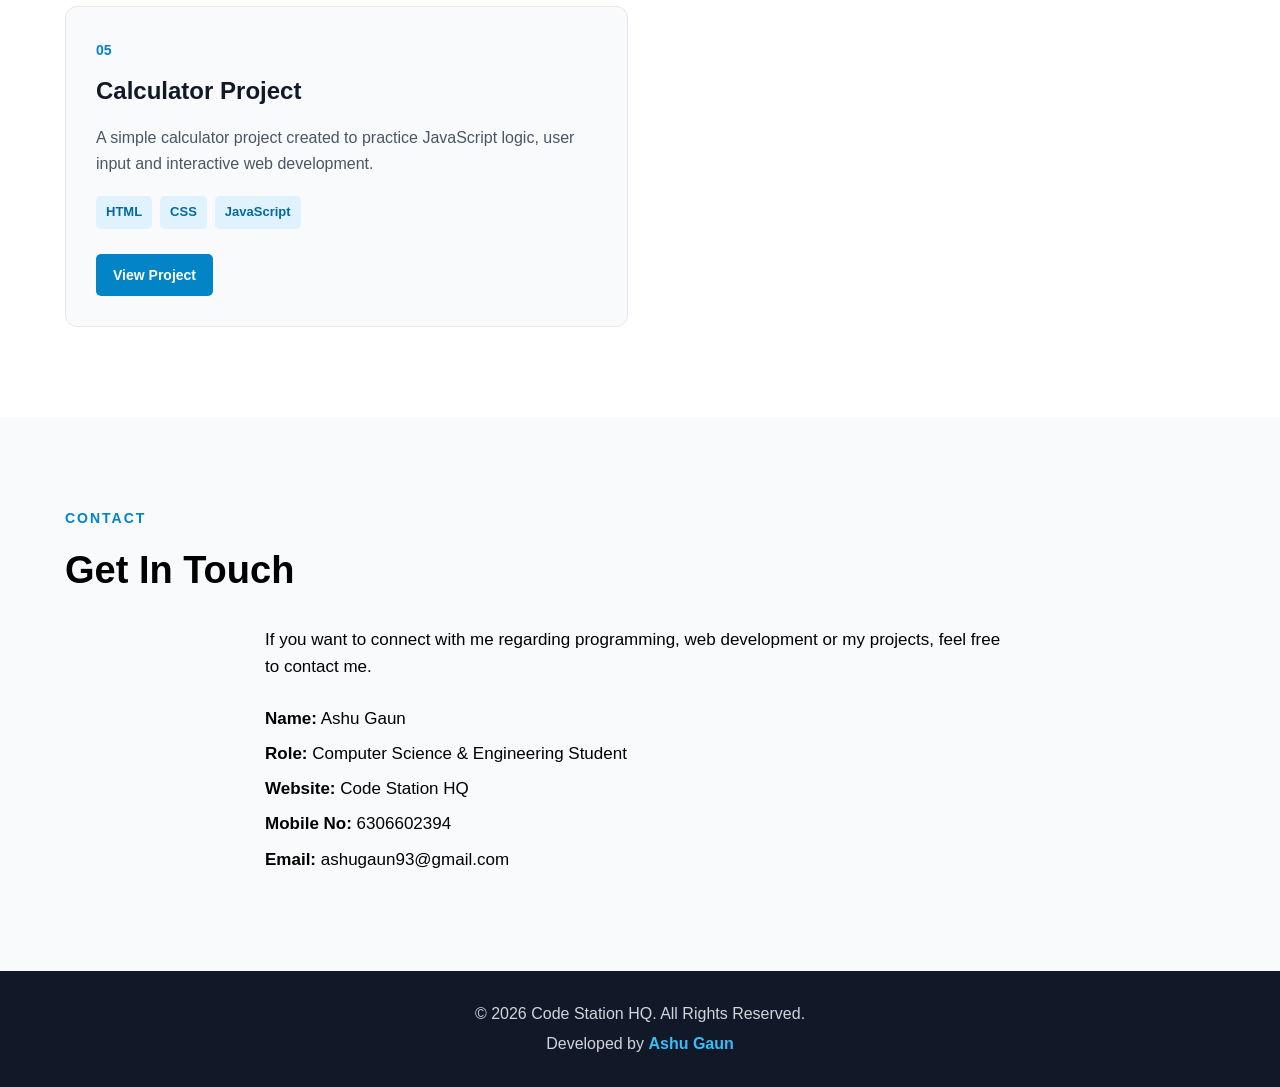
==== commit d860d75a: "Update index.html" ====
--- a/index.html
+++ b/index.html
@@ -1,550 +1,537 @@
 <!DOCTYPE html>
-
 <html lang="en">
 
 <head>
     <meta charset="UTF-8">
 
-<meta name="viewport" content="width=device-width, initial-scale=1.0">
-
-<title>Code Station HQ - Portfolio & Web Projects</title>
-
-<meta name="description"
-    content="It was developed by Ashu Gaun, a Computer Science and Engineering student. Code Station HQ is a programming and web development platform featuring practical projects, source code, C/C++ programs, web development resources, and the AshuShop e-commerce project.">
-
-<meta name="author" content="Ashu Gaun">
-
-<meta name="keywords"
-    content="Code Station HQ, Ashu Gaun, CSE Projects, Diploma Computer Science, Web Developer Portfolio, C Programming, C++ Programming, Django, React, AshuShop">
-
-<!-- CSS FILE CONNECTED -->
-<link rel="stylesheet" href="style.css">
-
-<!-- Contact text black -->
-<style>
-    .contact,
-    .contact p,
-    .contact h2,
-    .contact-info,
-    .contact-info p,
-    .contact-info strong {
-        color: #000000;
-    }
-</style>
+    <meta name="viewport" content="width=device-width, initial-scale=1.0">
+
+    <title>Code Station HQ - Portfolio & Web Projects</title>
+
+    <meta name="description"
+        content="It was developed by Ashu Gaun, a Computer Science and Engineering student. Code Station HQ is a programming and web development platform featuring practical projects, source code, C/C++ programs, web development resources, and the AshuShop e-commerce project.">
+
+    <meta name="author" content="Ashu Gaun">
+
+    <meta name="keywords"
+        content="Code Station HQ, Ashu Gaun, CSE Projects, Diploma Computer Science, Web Developer Portfolio, C Programming, C++ Programming, Django, React, AshuShop">
+
+    <!-- CSS FILE CONNECTED -->
+    <link rel="stylesheet" href="style.css">
+
+    <!-- Contact text black -->
+    <style>
+        .contact,
+        .contact p,
+        .contact h2,
+        .contact-info,
+        .contact-info p,
+        .contact-info strong {
+            color: #000000;
+        }
+    </style>
 
 </head>
 
 <body>
 
-<!-- =========================
-     NAVBAR
-========================== -->
-
-<header class="navbar">
-
-    <div class="logo">
-        Code Station <span>HQ</span>
-    </div>
-
-    <nav>
-        <a href="#home">Home</a>
-        <a href="#about">About</a>
-        <a href="#skills">Skills</a>
-        <a href="#projects">Projects</a>
-        <a href="#contact">Contact</a>
-
-        <!-- RESUME -->
-        <a href="Ashu Gaun Resume-1.pdf" target="_blank">
-            Resume
-        </a>
-    </nav>
-
-</header>
-
-
-<!-- =========================
-     HERO
-========================== -->
-
-<section id="home" class="hero">
-
-    <div class="hero-content">
-
-        <div class="small-title">
-            WELCOME TO MY PORTFOLIO
+    <!-- =========================
+         NAVBAR
+    ========================== -->
+
+    <header class="navbar">
+
+        <div class="logo">
+            Code Station <span>HQ</span>
         </div>
 
-        <h1>
-            Code Station <span>HQ</span>
-        </h1>
-
-        <h2>
-            Programming • Web Development • Projects
-        </h2>
+        <nav>
+            <a href="#home">Home</a>
+            <a href="#about">About</a>
+            <a href="#skills">Skills</a>
+            <a href="#projects">Projects</a>
+            <a href="#contact">Contact</a>
+
+            <!-- RESUME -->
+            <a href="Ashu Gaun Resume-1.pdf" target="_blank">
+                Resume
+            </a>
+        </nav>
+
+    </header>
+
+
+    <!-- =========================
+         HERO
+    ========================== -->
+
+    <section id="home" class="hero">
+
+        <div class="hero-content">
+
+            <div class="small-title">
+                WELCOME TO MY PORTFOLIO
+            </div>
+
+            <h1>
+                Code Station <span>HQ</span>
+            </h1>
+
+            <h2>
+                Programming • Web Development • Projects
+            </h2>
+
+            <p>
+                Hello, I am Ashu Gaun, a Computer Science and Engineering
+                student and developer. Welcome to my programming and web
+                development portfolio.
+            </p>
+
+            <div class="hero-buttons">
+
+                <a href="#projects" class="btn">
+                    View My Projects
+                </a>
+
+                <a href="#contact" class="btn ">
+                    Contact Me
+                </a>
+
+                <!-- VIEW RESUME -->
+                <a href="Ashu Gaun Resume-1.pdf"
+                    class="btn"
+                    target="_blank">
+                    View Resume
+                </a>
+
+            </div>
+
+        </div>
+
+    </section>
+
+
+    <!-- =========================
+         ABOUT
+    ========================== -->
+
+    <section id="about" class="section about">
+
+        <div class="container">
+
+            <div class="section-title">
+                ABOUT ME
+            </div>
+
+            <h2>
+                About Code Station HQ
+            </h2>
+
+            <p>
+                It was developed by Ashu Gaun, a Computer Science and
+                Engineering student. Code Station HQ is a programming and
+                web development platform featuring practical projects,
+                source code, C/C++ programs, web development resources,
+                and the AshuShop e-commerce project.
+            </p>
+
+            <p>
+                The platform is created to share programming knowledge,
+                development projects, learning resources, and practical
+                experiences.
+            </p>
+
+            <p>
+                One of the major projects featured on this platform is
+                <strong>AshuShop</strong>, a full-stack e-commerce
+                application built using modern web technologies.
+            </p>
+
+        </div>
+
+    </section>
+
+
+    <!-- =========================
+         SKILLS
+    ========================== -->
+
+    <section id="skills" class="section skills">
+
+        <div class="container">
+
+            <div class="section-title">
+                MY SKILLS
+            </div>
+
+            <h2>
+                Technologies I Work With
+            </h2>
+
+            <p class="section-description">
+                Technologies and programming languages used in my
+                projects and learning journey.
+            </p>
+
+
+            <div class="skills-grid">
+
+                <div class="skill-card">
+                    <h3>HTML5 & CSS3</h3>
+                    <p>
+                        Building responsive and modern web pages.
+                    </p>
+                </div>
+
+                <div class="skill-card">
+                    <h3>JavaScript</h3>
+                    <p>
+                        Creating interactive and dynamic web applications.
+                    </p>
+                </div>
+
+                <div class="skill-card">
+                    <h3>C / C++</h3>
+                    <p>
+                        Programming fundamentals, logic building and
+                        problem solving.
+                    </p>
+                </div>
+
+                <div class="skill-card">
+                    <h3>Python</h3>
+                    <p>
+                        Python programming and application development.
+                    </p>
+                </div>
+
+                <div class="skill-card">
+                    <h3>Django</h3>
+                    <p>
+                        Backend development and REST API development.
+                    </p>
+                </div>
+
+                <div class="skill-card">
+                    <h3>React</h3>
+                    <p>
+                        Building modern frontend applications.
+                    </p>
+                </div>
+
+                <div class="skill-card">
+                    <h3>Git & GitHub</h3>
+                    <p>
+                        Version control and project management.
+                    </p>
+                </div>
+
+            </div>
+
+        </div>
+
+    </section>
+
+
+    <!-- =========================
+         PROJECTS
+    ========================== -->
+
+    <section id="projects" class="section projects">
+
+        <div class="container">
+
+            <div class="section-title">
+                MY PROJECTS
+            </div>
+
+            <h2>
+                Featured Projects
+            </h2>
+
+            <p class="section-description">
+                Some of my programming and web development projects.
+            </p>
+
+
+            <div class="projects-grid">
+
+
+                <!-- PROJECT 01 -->
+
+                <div class="project-card">
+
+                    <div class="project-content">
+
+                        <span class="project-number">
+                            01
+                        </span>
+
+                        <h3>
+                            AshuShop - E-Commerce
+                        </h3>
+
+                        <p>
+                            A full-stack e-commerce application with
+                            product management, cart, authentication,
+                            orders and other shopping features.
+                        </p>
+
+                        <div class="tech-list">
+                            <span>React</span>
+                            <span>Django</span>
+                            <span>Python</span>
+                            <span>PostgreSQL</span>
+                        </div>
+
+                        <div class="project-buttons">
+
+                            <a href="#" class="project-btn">
+                                View Project
+                            </a>
+
+                        </div>
+
+                    </div>
+
+                </div>
+
+
+                <!-- PROJECT 02 -->
+
+                <div class="project-card">
+
+                    <div class="project-content">
+
+                        <span class="project-number">
+                            02
+                        </span>
+
+                        <h3>
+                            Code Station HQ
+                        </h3>
+
+                        <p>
+                            A personal programming and web development
+                            portfolio website showcasing projects,
+                            programming knowledge and development work.
+                        </p>
+
+                        <div class="tech-list">
+                            <span>HTML5</span>
+                            <span>CSS3</span>
+                            <span>JavaScript</span>
+                        </div>
+
+                        <div class="project-buttons">
+
+                            <a href="#home" class="project-btn">
+                                View Website
+                            </a>
+
+                        </div>
+
+                    </div>
+
+                </div>
+
+
+                <!-- PROJECT 03 -->
+
+                <div class="project-card">
+
+                    <div class="project-content">
+
+                        <span class="project-number">
+                            03
+                        </span>
+
+                        <h3>
+                            C Programming Projects
+                        </h3>
+
+                        <p>
+                            C programming projects focused on programming
+                            fundamentals, logic building, functions,
+                            pointers, conditions and problem solving.
+                        </p>
+
+                        <div class="tech-list">
+                            <span>C</span>
+                            <span>C++</span>
+                            <span>Programming</span>
+                        </div>
+
+                        <div class="project-buttons">
+
+                            <a href="#" class="project-btn">
+                                View Project
+                            </a>
+
+                        </div>
+
+                    </div>
+
+                </div>
+
+
+                <!-- PROJECT 04 -->
+
+                <div class="project-card">
+
+                    <div class="project-content">
+
+                        <span class="project-number">
+                            04
+                        </span>
+
+                        <h3>
+                            Web Development Projects
+                        </h3>
+
+                        <p>
+                            Practical web development projects created
+                            using HTML, CSS and JavaScript to improve
+                            frontend development skills.
+                        </p>
+
+                        <div class="tech-list">
+                            <span>HTML</span>
+                            <span>CSS</span>
+                            <span>JavaScript</span>
+                        </div>
+
+                        <div class="project-buttons">
+
+                            <a href="#" class="project-btn">
+                                View Project
+                            </a>
+
+                        </div>
+
+                    </div>
+
+                </div>
+
+
+                <!-- PROJECT 05 -->
+
+                <div class="project-card">
+
+                    <div class="project-content">
+
+                        <span class="project-number">
+                            05
+                        </span>
+
+                        <h3>
+                            Calculator Project
+                        </h3>
+
+                        <p>
+                            A simple calculator project created to
+                            practice JavaScript logic, user input and
+                            interactive web development.
+                        </p>
+
+                        <div class="tech-list">
+                            <span>HTML</span>
+                            <span>CSS</span>
+                            <span>JavaScript</span>
+                        </div>
+
+                        <div class="project-buttons">
+
+                            <a href="#" class="project-btn">
+                                View Project
+                            </a>
+
+                        </div>
+
+                    </div>
+
+                </div>
+
+
+            </div>
+
+        </div>
+
+    </section>
+
+
+    <!-- =========================
+         CONTACT
+    ========================== -->
+
+    <section id="contact" class="section contact">
+
+        <div class="container">
+
+            <div class="section-title">
+                CONTACT
+            </div>
+
+            <h2>
+                Get In Touch
+            </h2>
+
+            <p>
+                If you want to connect with me regarding programming,
+                web development or my projects, feel free to contact me.
+            </p>
+
+
+            <div class="contact-info">
+
+                <p>
+                    <strong>Name:</strong>
+                    Ashu Gaun
+                </p>
+
+                <p>
+                    <strong>Role:</strong>
+                    Computer Science & Engineering Student
+                </p>
+
+                <p>
+                    <strong>Website:</strong>
+                    Code Station HQ
+                </p>
+
+                <p>
+                    <strong>Mobile No:</strong>
+                    6306602394
+                </p>
+
+                <p>
+                    <strong>Email:</strong>
+                    ashugaun93@gmail.com
+                </p>
+
+            </div>
+
+        </div>
+
+    </section>
+
+
+    <!-- =========================
+         FOOTER
+    ========================== -->
+
+    <footer class="footer">
 
         <p>
-            Hello, I am Ashu Gaun, a Computer Science and Engineering
-            student and developer. Welcome to my programming and web
-            development portfolio.
+            © 2026 Code Station HQ. All Rights Reserved.
         </p>
 
-        <div class="hero-buttons">
-
-            <a href="#projects" class="btn">
-                View My Projects
-            </a>
-
-            <a href="#contact" class="btn ">
-                Contact Me
-            </a>
-
-            <!-- VIEW RESUME -->
-            <a href="Ashu Gaun Resume-1.pdf"
-               class="btn"
-               target="_blank">
-                View Resume
-            </a>
-
-        </div>
-
-    </div>
-
-</section>
-
-
-<!-- =========================
-     ABOUT
-========================== -->
-
-<section id="about" class="section about">
-
-    <div class="container">
-
-        <div class="section-title">
-            ABOUT ME
-        </div>
-
-        <h2>
-            About Code Station HQ
-        </h2>
-
         <p>
-            It was developed by Ashu Gaun, a Computer Science and
-            Engineering student.
+            Developed by <strong>Ashu Gaun</strong>
         </p>
 
-        <p>
-            Code Station HQ is a programming and web development
-            platform that showcases practical projects, source code,
-            C/C++ programs, web development resources, and real-world
-            applications.
-        </p>
-
-        <p>
-            The platform is created to share programming knowledge,
-            development projects, learning resources, and practical
-            experiences.
-        </p>
-
-        <p>
-            One of the major projects featured on this platform is
-            <strong>AshuShop</strong>, a full-stack e-commerce
-            application built using modern web technologies.
-        </p>
-
-    </div>
-
-</section>
-
-
-<!-- =========================
-     SKILLS
-========================== -->
-
-<section id="skills" class="section skills">
-
-    <div class="container">
-
-        <div class="section-title">
-            MY SKILLS
-        </div>
-
-        <h2>
-            Technologies I Work With
-        </h2>
-
-        <p class="section-description">
-            Technologies and programming languages used in my
-            projects and learning journey.
-        </p>
-
-
-        <div class="skills-grid">
-
-            <div class="skill-card">
-                <h3>HTML5 & CSS3</h3>
-                <p>
-                    Building responsive and modern web pages.
-                </p>
-            </div>
-
-            <div class="skill-card">
-                <h3>JavaScript</h3>
-                <p>
-                    Creating interactive and dynamic web applications.
-                </p>
-            </div>
-
-            <div class="skill-card">
-                <h3>C / C++</h3>
-                <p>
-                    Programming fundamentals, logic building and
-                    problem solving.
-                </p>
-            </div>
-
-            <div class="skill-card">
-                <h3>Python</h3>
-                <p>
-                    Python programming and application development.
-                </p>
-            </div>
-
-            <div class="skill-card">
-                <h3>Django</h3>
-                <p>
-                    Backend development and REST API development.
-                </p>
-            </div>
-
-            <div class="skill-card">
-                <h3>React</h3>
-                <p>
-                    Building modern frontend applications.
-                </p>
-            </div>
-
-            <div class="skill-card">
-                <h3>Git & GitHub</h3>
-                <p>
-                    Version control and project management.
-                </p>
-            </div>
-
-            <div class="skill-card">
-                <h3>Git & GitHub</h3>
-                <p>
-                    Version control and project management.
-                </p>
-            </div>
-
-        </div>
-
-    </div>
-
-</section>
-
-
-<!-- =========================
-     PROJECTS
-========================== -->
-
-<section id="projects" class="section projects">
-
-    <div class="container">
-
-        <div class="section-title">
-            MY PROJECTS
-        </div>
-
-        <h2>
-            Featured Projects
-        </h2>
-
-        <p class="section-description">
-            Some of my programming and web development projects.
-        </p>
-
-
-        <div class="projects-grid">
-
-
-            <!-- PROJECT 01 -->
-
-            <div class="project-card">
-
-                <div class="project-content">
-
-                    <span class="project-number">
-                        01
-                    </span>
-
-                    <h3>
-                        AshuShop - E-Commerce
-                    </h3>
-
-                    <p>
-                        A full-stack e-commerce application with
-                        product management, cart, authentication,
-                        orders and other shopping features.
-                    </p>
-
-                    <div class="tech-list">
-                        <span>React</span>
-                        <span>Django</span>
-                        <span>Python</span>
-                        <span>PostgreSQL</span>
-                    </div>
-
-                    <div class="project-buttons">
-
-                        <a href="#" class="project-btn">
-                            View Project
-                        </a>
-
-                    </div>
-
-                </div>
-
-            </div>
-
-
-            <!-- PROJECT 02 -->
-
-            <div class="project-card">
-
-                <div class="project-content">
-
-                    <span class="project-number">
-                        02
-                    </span>
-
-                    <h3>
-                        Code Station HQ
-                    </h3>
-
-                    <p>
-                        A personal programming and web development
-                        portfolio website showcasing projects,
-                        programming knowledge and development work.
-                    </p>
-
-                    <div class="tech-list">
-                        <span>HTML5</span>
-                        <span>CSS3</span>
-                        <span>JavaScript</span>
-                    </div>
-
-                    <div class="project-buttons">
-
-                        <a href="#home" class="project-btn">
-                            View Website
-                        </a>
-
-                    </div>
-
-                </div>
-
-            </div>
-
-
-            <!-- PROJECT 03 -->
-
-            <div class="project-card">
-
-                <div class="project-content">
-
-                    <span class="project-number">
-                        03
-                    </span>
-
-                    <h3>
-                        C Programming Projects
-                    </h3>
-
-                    <p>
-                        C programming projects focused on programming
-                        fundamentals, logic building, functions,
-                        pointers, conditions and problem solving.
-                    </p>
-
-                    <div class="tech-list">
-                        <span>C</span>
-                        <span>C++</span>
-                        <span>Programming</span>
-                    </div>
-
-                    <div class="project-buttons">
-
-                        <a href="#" class="project-btn">
-                            View Project
-                        </a>
-
-                    </div>
-
-                </div>
-
-            </div>
-
-
-            <!-- PROJECT 04 -->
-
-            <div class="project-card">
-
-                <div class="project-content">
-
-                    <span class="project-number">
-                        04
-                    </span>
-
-                    <h3>
-                        Web Development Projects
-                    </h3>
-
-                    <p>
-                        Practical web development projects created
-                        using HTML, CSS and JavaScript to improve
-                        frontend development skills.
-                    </p>
-
-                    <div class="tech-list">
-                        <span>HTML</span>
-                        <span>CSS</span>
-                        <span>JavaScript</span>
-                    </div>
-
-                    <div class="project-buttons">
-
-                        <a href="#" class="project-btn">
-                            View Project
-                        </a>
-
-                    </div>
-
-                </div>
-
-            </div>
-
-
-            <!-- PROJECT 05 -->
-
-            <div class="project-card">
-
-                <div class="project-content">
-
-                    <span class="project-number">
-                        05
-                    </span>
-
-                    <h3>
-                        Calculator Project
-                    </h3>
-
-                    <p>
-                        A simple calculator project created to
-                        practice JavaScript logic, user input and
-                        interactive web development.
-                    </p>
-
-                    <div class="tech-list">
-                        <span>HTML</span>
-                        <span>CSS</span>
-                        <span>JavaScript</span>
-                    </div>
-
-                    <div class="project-buttons">
-
-                        <a href="#" class="project-btn">
-                            View Project
-                        </a>
-
-                    </div>
-
-                </div>
-
-            </div>
-
-
-        </div>
-
-    </div>
-
-</section>
-
-
-<!-- =========================
-     CONTACT
-========================== -->
-
-<section id="contact" class="section contact">
-
-    <div class="container">
-
-        <div class="section-title">
-            CONTACT
-        </div>
-
-        <h2>
-            Get In Touch
-        </h2>
-
-        <p>
-            If you want to connect with me regarding programming,
-            web development or my projects, feel free to contact me.
-        </p>
-
-
-        <div class="contact-info">
-
-            <p>
-                <strong>Name:</strong>
-                Ashu Gaun
-            </p>
-
-            <p>
-                <strong>Role:</strong>
-                Computer Science & Engineering Student
-            </p>
-
-            <p>
-                <strong>Website:</strong>
-                Code Station HQ
-            </p>
-
-            <p>
-                <strong>Mobile No:</strong>
-                6306602394
-            </p>
-
-            <p>
-                <strong>Email:</strong>
-                ashugaun93@gmail.com
-            </p>
-
-        </div>
-
-    </div>
-
-</section>
-
-
-<!-- =========================
-     FOOTER
-========================== -->
-
-<footer class="footer">
-
-    <p>
-        © 2026 Code Station HQ. All Rights Reserved.
-    </p>
-
-    <p>
-        Developed by <strong>Ashu Gaun</strong>
-    </p>
-
-</footer>
+    </footer>
 
 </body>
 
 </html>
-```
